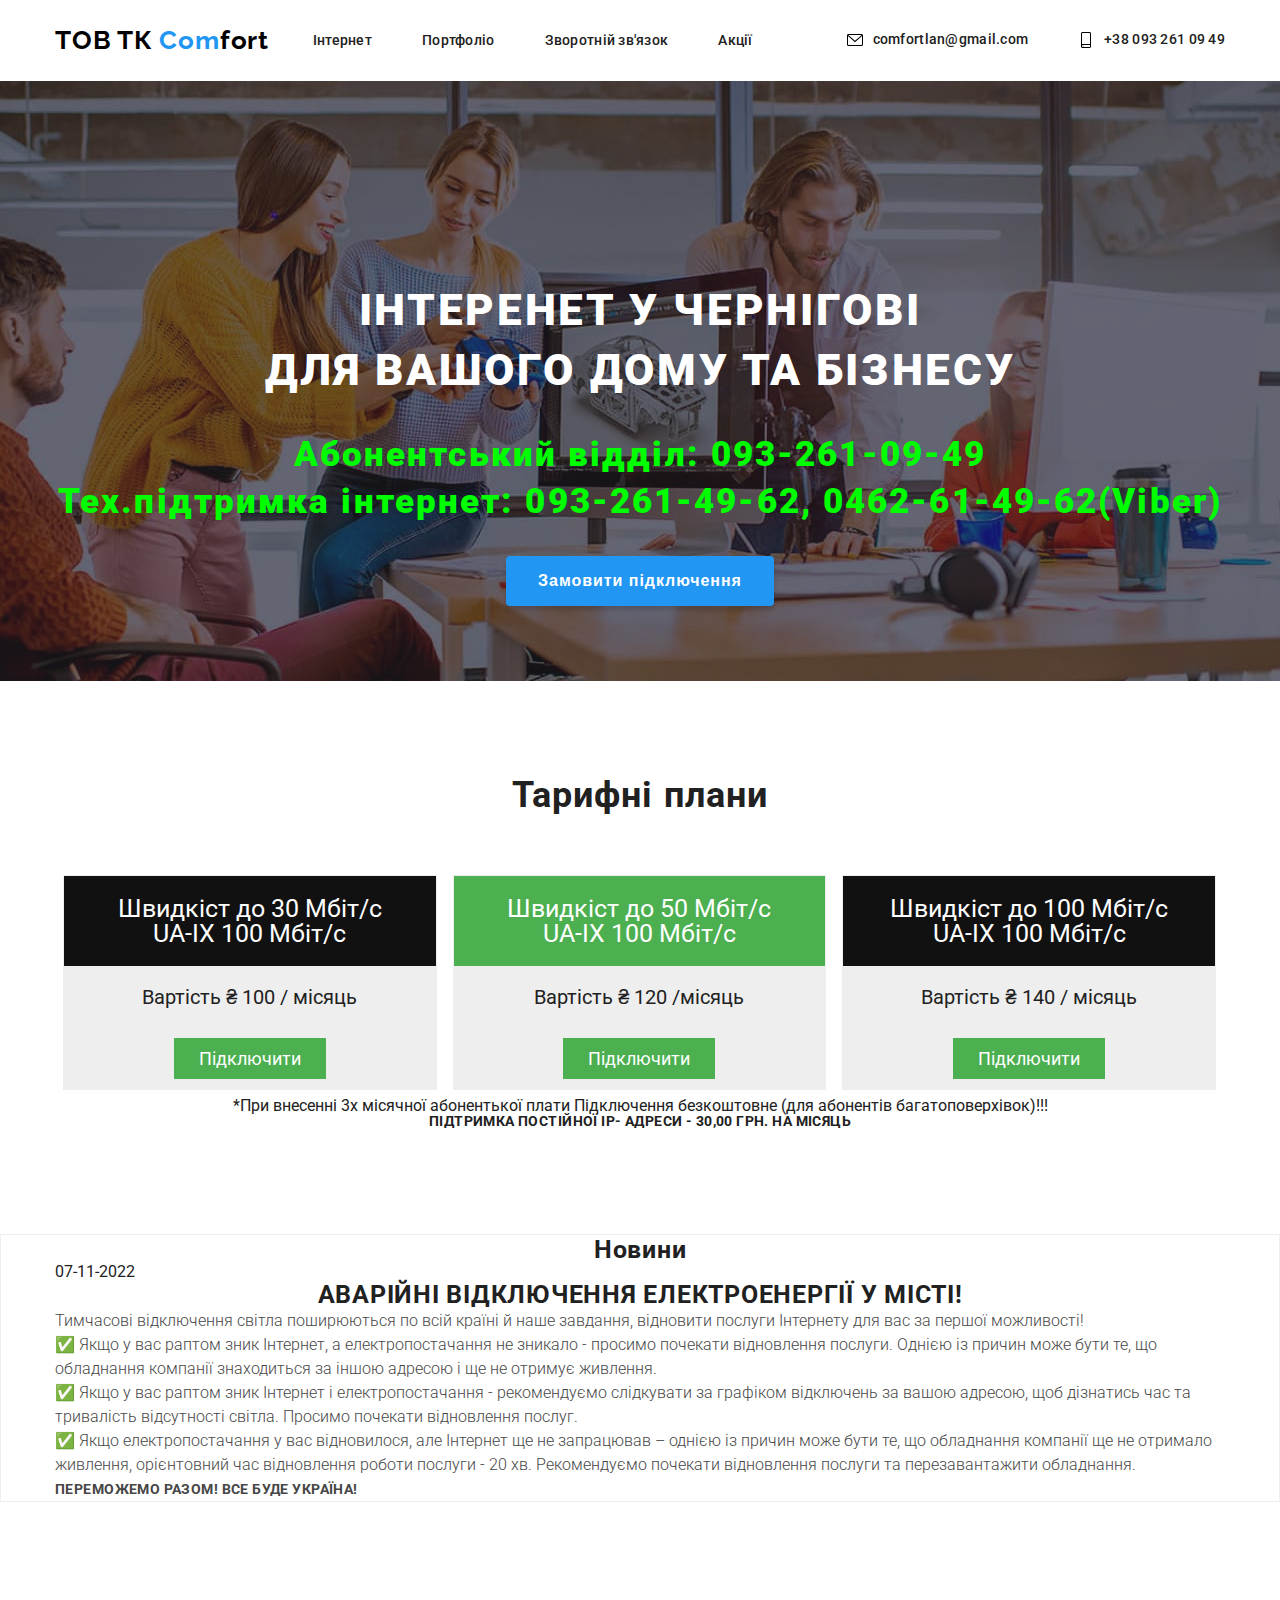
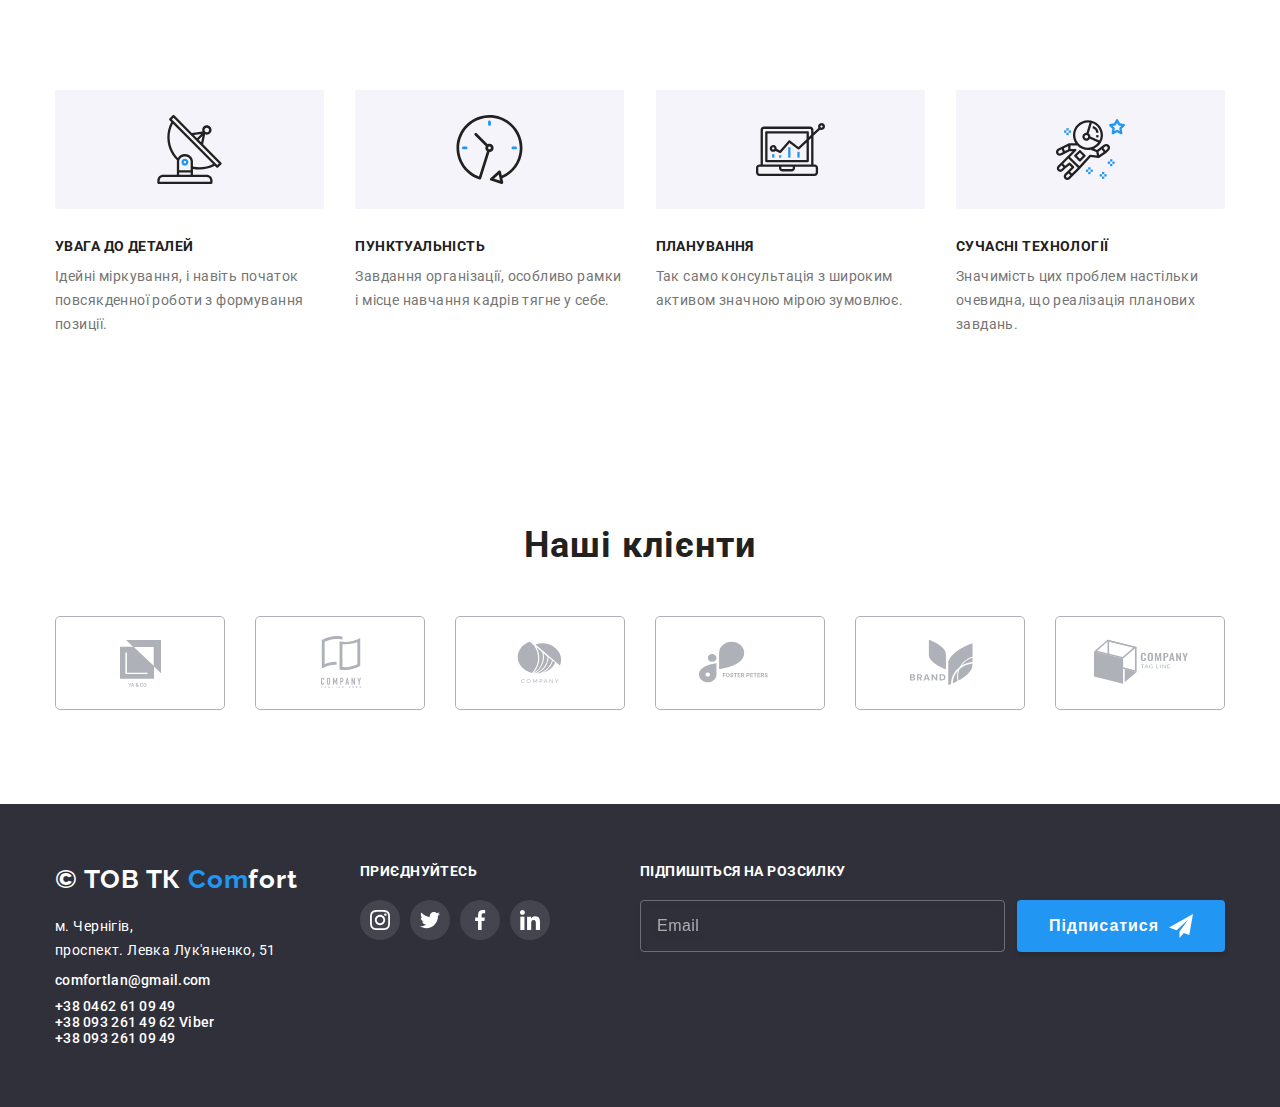
==== index.html @ 3f16a05a "Add files via upload" ====
<!DOCTYPE html>
<html lang="uk">
<head>
    <meta charset="UTF-8">
    <meta http-equiv="X-UA-Compatible" content="IE=edge">
    <meta name="viewport" content="width=device-width, initial-scale=1.0">
    <link rel="stylesheet" href="./css/reset.css">
    <link rel="stylesheet" href="./css/style.css">
    

    <link rel="preconnect" href="https://fonts.googleapis.com">
    <link rel="preconnect" href="https://fonts.gstatic.com" crossorigin>
    <link href="https://fonts.googleapis.com/css2?family=Raleway:wght@700&family=Roboto:wght@100;300;400;500;700&display=swap" rel="stylesheet">
   
    
    <title>Comfort</title>
</head>
<body class="body">

    <svg style="display: none;">
        <!-- for header -->
        <symbol id="email" viewBox="0 0 16 12">
            <g>
                <path d="M14.5 0H1.50001C0.672854 0 0 0.672853 0 1.50001V10.5C0 11.3271 0.672854 12 1.50001 12H14.5C15.3271 12 16 11.3271 16 10.5V1.50001C16 0.672853 15.3271 0 14.5 0ZM14.5 0.999994C14.5679 0.999994 14.6325 1.01409 14.6916 1.0387L8 6.83838L1.30833 1.0387C1.36742 1.01412 1.43204 0.999994 1.49998 0.999994H14.5ZM14.5 11H1.50001C1.22414 11 0.999996 10.7759 0.999996 10.5V2.09521L7.67236 7.87792C7.76661 7.95944 7.8833 7.99999 8 7.99999C8.1167 7.99999 8.23339 7.95948 8.32764 7.87792L15 2.09521V10.5C15 10.7759 14.7759 11 14.5 11Z"/>
            </g>
        </symbol>

        <symbol id="phone" viewBox="0 0 10 16">
            <g>
                <path d="M8.5 0H1.5C0.672848 0 0 0.672848 0 1.5V14.5C0 15.3272 0.672848 16 1.5 16H8.5C9.32715 16 10 15.3272 10 14.5V1.5C10 0.672848 9.32715 0 8.5 0ZM1.5 1H8.5C8.77588 1 9 1.22412 9 1.5V12H1V1.5C1 1.22412 1.22412 1 1.5 1ZM8.5 15H1.5C1.22412 15 1 14.7759 1 14.5V13H9V14.5C9 14.7759 8.77588 15 8.5 15Z"/>
                <path d="M2.35355 13.7389C2.54882 13.9213 2.54882 14.2169 2.35355 14.3992C2.15828 14.5816 1.84172 14.5816 1.64645 14.3992C1.45118 14.2169 1.45118 13.9213 1.64645 13.7389C1.84172 13.5566 2.15828 13.5566 2.35355 13.7389Z"/>
            </g>
        </symbol>

        <!-- social -->
        <symbol id="instagram" width="20" height="20" viewBox="0 0 20 20">
            <g>
                <path d="M19.9804 5.88005C19.9336 4.81738 19.7617 4.0868 19.5156 3.45374C19.2616 2.78176 18.8709 2.18014 18.359 1.68002C17.8589 1.1721 17.2533 0.777435 16.5891 0.527447C15.9524 0.281274 15.2256 0.109427 14.163 0.0625732C13.0924 0.0117516 12.7525 0 10.0371 0C7.32173 0 6.98185 0.0117516 5.91521 0.0586052C4.85253 0.105459 4.12195 0.277459 3.48904 0.523479C2.81692 0.777435 2.2153 1.16814 1.71517 1.68002C1.20726 2.18014 0.812743 2.78573 0.562603 3.44992C0.31643 4.0868 0.144583 4.81341 0.0977294 5.87609C0.0469078 6.9467 0.0351562 7.28658 0.0351562 10.002C0.0351562 12.7173 0.0469078 13.0572 0.0937614 14.1239C0.140615 15.1865 0.312615 15.9171 0.558787 16.5502C0.812743 17.2221 1.20726 17.8238 1.71517 18.3239C2.2153 18.8318 2.82088 19.2265 3.48508 19.4765C4.12195 19.7226 4.84856 19.8945 5.91139 19.9413C6.97788 19.9883 7.31791 19.9999 10.0333 19.9999C12.7487 19.9999 13.0885 19.9883 14.1552 19.9413C15.2179 19.8945 15.9484 19.7226 16.5813 19.4765C17.9254 18.9568 18.9881 17.8941 19.5078 16.5502C19.7538 15.9133 19.9258 15.1865 19.9727 14.1239C20.0195 13.0572 20.0313 12.7173 20.0313 10.002C20.0313 7.28658 20.0273 6.9467 19.9804 5.88005ZM18.1794 14.0457C18.1364 15.0225 17.9723 15.5499 17.8356 15.9015C17.4995 16.7728 16.808 17.4643 15.9367 17.8004C15.5851 17.9372 15.0538 18.1012 14.0809 18.1441C13.026 18.1911 12.7096 18.2027 10.0411 18.2027C7.37255 18.2027 7.05221 18.1911 6.00113 18.1441C5.02438 18.1012 4.49693 17.9372 4.1453 17.8004C3.71171 17.6402 3.31704 17.3862 2.9967 17.0541C2.6646 16.7298 2.41065 16.3391 2.2504 15.9055C2.11365 15.5539 1.94959 15.0225 1.90671 14.0497C1.8597 12.9948 1.8481 12.6783 1.8481 10.0097C1.8481 7.34122 1.8597 7.02087 1.90671 5.96995C1.94959 4.99319 2.11365 4.46575 2.2504 4.11412C2.41065 3.68038 2.6646 3.28586 3.00067 2.96536C3.32483 2.63327 3.71553 2.37931 4.14927 2.21921C4.5009 2.08247 5.03231 1.9184 6.0051 1.87537C7.05999 1.82851 7.37652 1.81676 10.0449 1.81676C12.7174 1.81676 13.0337 1.82851 14.0848 1.87537C15.0616 1.9184 15.589 2.08247 15.9407 2.21921C16.3742 2.37931 16.7689 2.63327 17.0893 2.96536C17.4213 3.28967 17.6753 3.68038 17.8356 4.11412C17.9723 4.46575 18.1364 4.99701 18.1794 5.96995C18.2263 7.02484 18.238 7.34122 18.238 10.0097C18.238 12.6783 18.2263 12.9908 18.1794 14.0457Z"/>
                <path d="M10.0371 4.8642C7.20074 4.8642 4.89941 7.16537 4.89941 10.0019C4.89941 12.8385 7.20074 15.1396 10.0371 15.1396C12.8737 15.1396 15.1749 12.8385 15.1749 10.0019C15.1749 7.16537 12.8737 4.8642 10.0371 4.8642ZM10.0371 13.3346C8.19702 13.3346 6.70442 11.8422 6.70442 10.0019C6.70442 8.16165 8.19702 6.66921 10.0371 6.66921C11.8774 6.66921 13.3698 8.16165 13.3698 10.0019C13.3698 11.8422 11.8774 13.3346 10.0371 13.3346Z"/>
                <path d="M16.5775 4.6611C16.5775 5.32346 16.0404 5.86052 15.3779 5.86052C14.7155 5.86052 14.1785 5.32346 14.1785 4.6611C14.1785 3.99858 14.7155 3.46167 15.3779 3.46167C16.0404 3.46167 16.5775 3.99858 16.5775 4.6611Z"/>
            </g>
        </symbol>

        <symbol id="twitter" width="20" height="20" viewBox="0 0 20 20">
            <g>
                <path d="M20 3.79875C19.2563 4.125 18.4637 4.34125 17.6375 4.44625C18.4875 3.93875 19.1363 3.14125 19.4412 2.18C18.6488 2.6525 17.7738 2.98625 16.8412 3.1725C16.0887 2.37125 15.0162 1.875 13.8462 1.875C11.5763 1.875 9.74875 3.7175 9.74875 5.97625C9.74875 6.30125 9.77625 6.61375 9.84375 6.91125C6.435 6.745 3.41875 5.11125 1.3925 2.6225C1.03875 3.23625 0.83125 3.93875 0.83125 4.695C0.83125 6.115 1.5625 7.37375 2.6525 8.1025C1.99375 8.09 1.3475 7.89875 0.8 7.5975C0.8 7.61 0.8 7.62625 0.8 7.6425C0.8 9.635 2.22125 11.29 4.085 11.6712C3.75125 11.7625 3.3875 11.8062 3.01 11.8062C2.7475 11.8062 2.4825 11.7913 2.23375 11.7362C2.765 13.36 4.2725 14.5538 6.065 14.5925C4.67 15.6838 2.89875 16.3412 0.98125 16.3412C0.645 16.3412 0.3225 16.3263 0 16.285C1.81625 17.4563 3.96875 18.125 6.29 18.125C13.835 18.125 17.96 11.875 17.96 6.4575C17.96 6.27625 17.9538 6.10125 17.945 5.9275C18.7588 5.35 19.4425 4.62875 20 3.79875Z"/>
            </g>
        </symbol>

        <symbol id="facebook" width="20" height="20" viewBox="0 0 20 20">
            <g>
                <path d="M13.3308 3.32083H15.1567V0.140833C14.8417 0.0975 13.7583 0 12.4967 0C9.86416 0 8.06082 1.65583 8.06082 4.69917V7.5H5.15582V11.055H8.06082V20H11.6225V11.0558H14.41L14.8525 7.50083H11.6217V5.05167C11.6225 4.02417 11.8992 3.32083 13.3308 3.32083Z"/>
            </g>
        </symbol>

        <symbol id="linkedin" width="20" height="20" viewBox="0 0 20 20">
            <g>
                <path d="M19.995 20V19.9992H20V12.6642C20 9.07587 19.2275 6.31171 15.0325 6.31171C13.0158 6.31171 11.6625 7.41837 11.11 8.46754H11.0517V6.64671H7.07416V19.9992H11.2158V13.3875C11.2158 11.6467 11.5458 9.96337 13.7017 9.96337C15.8258 9.96337 15.8575 11.95 15.8575 13.4992V20H19.995Z"/>
                <path d="M0.330017 6.64746H4.47668V20H0.330017V6.64746Z"/>
                <path d="M2.40167 0C1.07583 0 0 1.07583 0 2.40167C0 3.7275 1.07583 4.82583 2.40167 4.82583C3.7275 4.82583 4.80333 3.7275 4.80333 2.40167C4.8025 1.07583 3.72667 0 2.40167 0V0Z"/>
            </g>
        </symbol>

        <!-- partners -->

        <symbol id="partner-1" width="106" height="60" viewBox="0 0 106 60">
            <g>
                <path fill-rule="evenodd" clip-rule="evenodd" d="M38 7L45.0078 13.6341L32 13.6265V45.8137H66V33.507L73 40.1338V7H38ZM65.6924 32.7283L45.8226 13.918H65.6924V32.7283ZM59.5231 41.1055H37.3801V19.4579H38.9453V39.6397H59.5231V41.1055ZM42.6089 50.0991L41.791 51.7837L40.9731 50.0991H40.2871L41.481 52.3452V53.6538H42.1011V52.3452L43.2925 50.0991H42.6089ZM43.6367 53.6538L43.9248 52.8262H45.3018L45.5923 53.6538H46.2368L44.8916 50.0991H44.3374L42.9946 53.6538H43.6367ZM44.6133 50.8535L45.1284 52.3281H44.0981L44.6133 50.8535ZM47.8701 52.2427C47.7806 52.3794 47.7358 52.5299 47.7358 52.6943C47.7358 52.9938 47.8408 53.2371 48.0508 53.4243C48.2624 53.6099 48.5439 53.7026 48.8955 53.7026C49.2471 53.7026 49.5498 53.6074 49.8037 53.417L50.0039 53.6538H50.6924L50.1699 53.0361C50.375 52.7562 50.4775 52.3973 50.4775 51.9595H49.9624C49.9624 52.1987 49.9128 52.416 49.8135 52.6113L49.1274 51.8008L49.3691 51.625C49.54 51.5013 49.6629 51.3776 49.7378 51.2539C49.8127 51.1286 49.8501 50.9919 49.8501 50.8438C49.8501 50.6191 49.7671 50.4312 49.6011 50.2798C49.4367 50.1268 49.2251 50.0503 48.9663 50.0503C48.6798 50.0503 48.452 50.1317 48.2827 50.2944C48.1134 50.4556 48.0288 50.6753 48.0288 50.9536C48.0288 51.0675 48.0557 51.1855 48.1094 51.3076C48.1647 51.4297 48.2616 51.5778 48.3999 51.752C48.1362 51.9408 47.9596 52.1043 47.8701 52.2427ZM49.4741 53.0288C49.3 53.1623 49.1128 53.229 48.9126 53.229C48.7352 53.229 48.5936 53.1777 48.4878 53.0752C48.382 52.9727 48.3291 52.8392 48.3291 52.6748C48.3291 52.4844 48.4268 52.3151 48.6221 52.167L48.6978 52.1133L49.4741 53.0288ZM48.8369 51.4541C48.6693 51.2474 48.5854 51.0757 48.5854 50.939C48.5854 50.8201 48.6196 50.7217 48.688 50.6436C48.7563 50.5654 48.8483 50.5264 48.9639 50.5264C49.0713 50.5264 49.16 50.5597 49.23 50.6265C49.3 50.6916 49.335 50.7705 49.335 50.8633C49.335 51.0033 49.2845 51.118 49.1836 51.2075L49.1079 51.2686L48.8369 51.4541ZM54.623 53.3853C54.8672 53.172 55.0072 52.8758 55.043 52.4966H54.4277C54.3952 52.7505 54.3179 52.932 54.1958 53.041C54.0737 53.1501 53.8914 53.2046 53.6489 53.2046C53.3836 53.2046 53.1818 53.1037 53.0435 52.9019C52.9067 52.7 52.8384 52.4071 52.8384 52.0229V51.708C52.8416 51.3288 52.9149 51.0415 53.0581 50.8462C53.203 50.6493 53.4097 50.5508 53.6782 50.5508C53.9093 50.5508 54.0843 50.6077 54.2031 50.7217C54.3236 50.834 54.3984 51.0179 54.4277 51.2734H55.043C55.0039 50.8844 54.8647 50.5833 54.6255 50.3701C54.3862 50.1569 54.0705 50.0503 53.6782 50.0503C53.3869 50.0503 53.1297 50.1195 52.9067 50.2578C52.6854 50.3962 52.5153 50.5931 52.3965 50.8486C52.2777 51.1042 52.2183 51.3996 52.2183 51.7349V52.0669C52.2231 52.394 52.2842 52.6813 52.4014 52.9287C52.5186 53.1761 52.6846 53.3674 52.8994 53.5024C53.1159 53.6359 53.3657 53.7026 53.6489 53.7026C54.0542 53.7026 54.3789 53.5968 54.623 53.3853ZM58.2534 52.8872C58.3739 52.6235 58.4341 52.3175 58.4341 51.9692V51.7715C58.4325 51.4248 58.3706 51.1213 58.2485 50.8608C58.1265 50.5988 57.9531 50.3986 57.7285 50.2603C57.5055 50.1203 57.2492 50.0503 56.9595 50.0503C56.6698 50.0503 56.4126 50.1211 56.188 50.2627C55.965 50.4027 55.7917 50.6053 55.668 50.8706C55.5459 51.1359 55.4849 51.4419 55.4849 51.7886V51.9888C55.4865 52.3289 55.5483 52.6292 55.6704 52.8896C55.7941 53.1501 55.9683 53.3511 56.1929 53.4927C56.4191 53.6326 56.6763 53.7026 56.9644 53.7026C57.2557 53.7026 57.5129 53.6326 57.7358 53.4927C57.9604 53.3511 58.133 53.1493 58.2534 52.8872ZM57.5918 50.8779C57.7415 51.0879 57.8164 51.3898 57.8164 51.7837V51.9692C57.8164 52.3696 57.7423 52.674 57.5942 52.8823C57.4478 53.0907 57.2378 53.1948 56.9644 53.1948C56.6942 53.1948 56.4826 53.0882 56.3296 52.875C56.1782 52.6618 56.1025 52.3599 56.1025 51.9692V51.7642C56.1058 51.3817 56.1823 51.0863 56.332 50.8779C56.4834 50.668 56.6925 50.563 56.9595 50.563C57.2329 50.563 57.4437 50.668 57.5918 50.8779Z"/>
            </g>
        </symbol>

        <symbol id="partner-2" width="106" height="60" viewBox="0 0 106 60">
            <g>
                <path fill-rule="evenodd" clip-rule="evenodd" d="M50.1136 5.93452H49.977C49.7671 5.92181 49.5571 5.91672 49.3471 5.91163H49.3471H49.3269H48.8918C48.4946 5.91163 48.0898 5.92181 47.6876 5.94215C47.6573 5.93994 47.6269 5.93994 47.5966 5.94215C43.9522 6.14863 40.3817 7.05951 37.0805 8.62492L36.6479 8.83344V30.9746L37.6598 30.6313C38.5477 30.3261 39.4938 30.0515 40.4728 29.7972C43.1193 29.1178 45.8367 28.7567 48.568 28.7216V31.6306C48.2062 31.6332 47.8546 31.6434 47.503 31.6612H47.4195C45.3175 31.7765 43.2317 32.0967 41.1913 32.6173C38.6072 33.2643 36.1143 34.2357 33.7716 35.5086V7.11189C36.2047 5.69275 38.8253 4.62687 41.5556 3.94596C43.9527 3.32705 46.4169 3.00931 48.8918 3H49.3193C49.8303 3.01271 50.3287 3.0356 50.7967 3.0712C52.0297 3.15778 53.2528 3.35263 54.4521 3.65353V6.51685C53.2874 6.24551 52.1032 6.06695 50.9105 5.98284C50.8863 5.98079 50.8621 5.97872 50.8379 5.97666C50.5911 5.95561 50.344 5.93452 50.1136 5.93452ZM55.1528 8.86138C55.7877 8.9097 56.4455 8.93259 57.1108 8.93259C59.7125 8.92307 62.3031 8.59083 64.8239 7.94339C67.4068 7.29396 69.8986 6.32178 72.2411 5.04956V32.9402C69.8067 34.3585 67.1853 35.4243 64.4546 36.1061C62.0571 36.7227 59.5931 37.0395 57.1184 37.0496C55.2433 37.0647 53.3737 36.8443 51.553 36.3935V8.32229C51.983 8.42146 52.4257 8.51301 52.876 8.58929C53.6147 8.7139 54.3939 8.80544 55.1528 8.86138ZM69.3471 9.07753L68.3352 9.41828C67.4042 9.73106 66.4657 10.0108 65.5221 10.26C62.7749 10.966 59.9514 11.3281 57.1158 11.3382C56.4556 11.3382 55.8485 11.3204 55.2616 11.2822L54.4546 11.2288V31.3178V34.0057L55.1477 34.0667C55.7903 34.1227 56.4531 34.1506 57.1209 34.1506C59.3544 34.1412 61.5781 33.8533 63.7412 33.2937C65.5223 32.8469 67.2552 32.2243 68.9145 31.4348L69.3471 31.2263V9.07753Z"/>
                <path d="M35.7371 45.2124C35.5917 45.0615 35.4163 44.943 35.2224 44.8646C35.0284 44.7862 34.8203 44.7496 34.6114 44.7572C34.3888 44.7542 34.1678 44.7957 33.9613 44.8793C33.7719 44.9547 33.5998 45.068 33.4553 45.2124C33.3125 45.3572 33.2013 45.5304 33.129 45.721C33.0497 45.9207 33.0101 46.1341 33.0126 46.3491V50.1431C33.0036 50.4104 33.0546 50.6764 33.1619 50.9212C33.2514 51.1156 33.3807 51.2889 33.5413 51.4298C33.693 51.5575 33.871 51.6495 34.0625 51.6994C34.2469 51.7512 34.4376 51.7777 34.6291 51.7782C34.8404 51.7803 35.0495 51.7351 35.2413 51.646C35.4309 51.563 35.6028 51.4438 35.7473 51.295C35.8881 51.1476 36.0005 50.9752 36.0786 50.7864C36.1597 50.5951 36.201 50.3892 36.2001 50.1812V49.7566H35.2084V50.0948C35.2114 50.2103 35.1916 50.3252 35.1502 50.433C35.1179 50.5137 35.0688 50.5866 35.006 50.6466C34.9446 50.6962 34.8742 50.7334 34.7986 50.7559C34.7316 50.7782 34.6617 50.7902 34.5912 50.7915C34.5026 50.8018 34.413 50.7885 34.3312 50.7527C34.2495 50.717 34.1786 50.6602 34.1257 50.5881C34.0322 50.4356 33.9864 50.2585 33.9942 50.0795V46.5423C33.988 46.3462 34.0297 46.1515 34.1156 45.9753C34.1671 45.8952 34.2399 45.8313 34.3258 45.7908C34.4117 45.7503 34.5071 45.7349 34.6013 45.7464C34.6868 45.7434 34.7717 45.7612 34.8488 45.7984C34.9259 45.8356 34.9929 45.8911 35.044 45.96C35.155 46.1057 35.213 46.2852 35.2084 46.4686V46.7966H36.19V46.4101C36.1919 46.1831 36.1507 45.9578 36.0685 45.7464C35.9953 45.5476 35.8825 45.3659 35.7371 45.2124Z" />
                <path d="M41.6289 45.1691C41.3127 44.9021 40.9136 44.7546 40.5007 44.7521C40.2987 44.7529 40.0984 44.7891 39.9087 44.8589C39.7161 44.9279 39.5384 45.0332 39.3851 45.1691C39.2208 45.3168 39.0897 45.498 39.0005 45.7006C38.9006 45.9323 38.8515 46.183 38.8563 46.4355V50.0744C38.8495 50.3304 38.8987 50.5847 39.0005 50.8195C39.0903 51.0151 39.2215 51.1887 39.3851 51.328C39.5367 51.4688 39.7147 51.5777 39.9087 51.6485C40.0984 51.7183 40.2987 51.7544 40.5007 51.7553C40.7027 51.7549 40.9031 51.7187 41.0926 51.6485C41.29 51.5767 41.4719 51.468 41.6289 51.328C41.7871 51.1861 41.9145 51.013 42.0033 50.8195C42.1051 50.5847 42.1544 50.3304 42.1475 50.0744V46.4355C42.1524 46.183 42.1032 45.9323 42.0033 45.7006C41.9151 45.5001 41.7878 45.3194 41.6289 45.1691ZM41.166 50.0744C41.1743 50.1714 41.1609 50.269 41.1268 50.3601C41.0926 50.4512 41.0386 50.5334 40.9687 50.6008C40.8377 50.7106 40.6725 50.7708 40.5019 50.7708C40.3313 50.7708 40.1662 50.7106 40.0352 50.6008C39.9652 50.5334 39.9112 50.4512 39.8771 50.3601C39.8429 50.269 39.8295 50.1714 39.8379 50.0744V46.4355C39.8295 46.3385 39.8429 46.2409 39.8771 46.1498C39.9112 46.0587 39.9652 45.9764 40.0352 45.9091C40.1662 45.7993 40.3313 45.7391 40.5019 45.7391C40.6725 45.7391 40.8377 45.7993 40.9687 45.9091C41.0386 45.9764 41.0926 46.0587 41.1268 46.1498C41.1609 46.2409 41.1743 46.3385 41.166 46.4355V50.0744Z"/>
                <path d="M49.3673 51.6994V44.8107H48.4136L47.1614 48.4572H47.1437L45.8813 44.8107H44.9377V51.6994H45.9218V47.5087H45.9395L46.9033 50.4712H47.3941L48.3655 47.5087H48.3832V51.6994H49.3673Z"/>
                <path d="M54.9581 45.2937C54.8065 45.1237 54.6153 44.9943 54.4015 44.9173C54.1712 44.8424 53.9302 44.8063 53.6881 44.8105H52.226V51.6993H53.2075V49.0089H53.7134C54.0197 49.0228 54.3244 48.958 54.5988 48.8207C54.822 48.6968 55.0081 48.515 55.1377 48.2943C55.2512 48.1111 55.3277 47.9071 55.3628 47.6942C55.4014 47.435 55.4192 47.173 55.4159 46.911C55.4255 46.5802 55.3932 46.2495 55.3198 45.9269C55.2543 45.6885 55.1299 45.4706 54.9581 45.2937ZM54.4521 47.3941C54.4479 47.5188 54.4168 47.6412 54.361 47.7527C54.3049 47.8586 54.2162 47.9434 54.1081 47.9942C53.9627 48.0593 53.8041 48.0889 53.6451 48.0807H53.1974V45.7387H53.7033C53.8557 45.7312 54.0075 45.7609 54.146 45.8251C54.2475 45.8834 54.3281 45.9724 54.3762 46.0794C54.4299 46.2004 54.4591 46.331 54.4622 46.4634C54.4622 46.6084 54.4622 46.7609 54.4622 46.9211C54.4622 47.0813 54.4723 47.2466 54.4622 47.3941H54.4521Z"/>
                <path d="M59.6077 44.8107H58.8032L57.2854 51.6994H58.2669L58.5553 50.2194H59.8935L60.1819 51.6994H61.1635L59.6077 44.8107ZM58.702 49.2811L59.1852 46.784H59.2029L59.6836 49.2811H58.702Z"/>
                <path d="M65.9497 48.9607H65.932L64.4496 44.8107H63.506V51.6994H64.4875V47.557H64.5078L66.0079 51.6994H66.9312V44.8107H65.9497V48.9607Z"/>
                <path d="M71.9476 44.8107L71.1583 47.5494H71.1381L70.3488 44.8107H69.3091L70.6574 48.7878V51.6994H71.639V48.7878L72.9873 44.8107H71.9476Z"/>
                <path d="M33 53.6445H33.4731V54.9719H33.7943V53.6445H34.2649V53.3724H33V53.6445Z"/>
                <path d="M36.9767 53.3724L36.3569 54.9719H36.6984L36.83 54.6083H37.4675L37.6041 54.9719H37.9532L37.3182 53.3724H36.9767ZM36.9261 54.3387L37.1437 53.7462L37.3612 54.3387H36.9261Z"/>
                <path d="M40.9079 54.3821H41.2773V54.5881C41.1694 54.6746 41.0358 54.722 40.8978 54.7229C40.8333 54.7265 40.7689 54.7145 40.7099 54.688C40.6509 54.6614 40.5991 54.6211 40.5588 54.5703C40.474 54.4485 40.4322 54.3017 40.4399 54.1533C40.4399 53.7973 40.5942 53.6193 40.9003 53.6193C40.9809 53.6112 41.0617 53.6325 41.128 53.6791C41.1944 53.7257 41.2419 53.7947 41.2621 53.8735L41.5783 53.8125C41.51 53.4997 41.2849 53.3421 40.9003 53.3421C40.6947 53.3366 40.4947 53.4103 40.3413 53.5481C40.2607 53.6276 40.1983 53.7239 40.1586 53.8302C40.1188 53.9365 40.1026 54.0502 40.1111 54.1634C40.1017 54.3823 40.1749 54.5966 40.316 54.7636C40.3943 54.8444 40.4892 54.9071 40.594 54.9475C40.6988 54.9879 40.8111 55.0049 40.9231 54.9975C41.1734 55.0045 41.4165 54.9133 41.6011 54.7432V54.1126H40.9079V54.3821Z"/>
                <path d="M44.9226 53.3724H44.5988V54.9719H45.7194V54.6998H44.9226V53.3724Z"/>
                <path d="M48.3175 53.3724H47.9937V54.9719H48.3175V53.3724Z"/>
                <path d="M51.6365 54.4405L50.9813 53.3724H50.6676V54.9719H50.9686V53.9268L51.6112 54.9719H51.9325V53.3724H51.6365V54.4405Z"/>
                <path d="M54.6368 54.2675H55.4337V53.9954H54.6368V53.6445H55.4944V53.3724H54.313V54.9719H55.5273V54.6998H54.6368V54.2675Z"/>
                <path d="M61.9122 54.0031H61.2823V53.3724H60.9611V54.9719H61.2823V54.2726H61.9122V54.9719H62.2335V53.3724H61.9122V54.0031Z"/>
                <path d="M64.9302 54.2675H65.7296V53.9954H64.9302V53.6445H65.7903V53.3724H64.6089V54.9719H65.8206V54.6998H64.9302V54.2675Z"/>
                <path d="M69.0233 54.2676C69.3015 54.2244 69.4432 54.0769 69.4432 53.8226C69.4513 53.7546 69.441 53.6856 69.4134 53.623C69.3858 53.5603 69.3419 53.5063 69.2863 53.4666C69.1415 53.3938 68.9799 53.3614 68.8183 53.3725H68.1404V54.972H68.4617V54.3032H68.5249C68.5934 54.299 68.6619 54.3112 68.7247 54.3388C68.7717 54.3678 68.8108 54.4079 68.8386 54.4558L69.1877 54.9644H69.5722L69.3774 54.6516C69.2913 54.4972 69.1699 54.3656 69.0233 54.2676ZM68.6994 54.0464H68.4617V53.6446H68.7146C68.8248 53.6357 68.9357 53.6486 69.041 53.6827C69.0644 53.7034 69.0828 53.7291 69.095 53.7579C69.1072 53.7867 69.1127 53.8179 69.1113 53.8492C69.1098 53.8804 69.1014 53.911 69.0866 53.9385C69.0718 53.966 69.051 53.9899 69.0258 54.0082C68.9202 54.0406 68.8096 54.0535 68.6994 54.0464Z"/>
                <path d="M72.1096 54.2675H72.9064V53.9954H72.1096V53.6445H72.9697V53.3724H71.7858V54.9719H73V54.6998H72.1096V54.2675Z"/>
            </g>
        </symbol>

        <symbol id="partner-3" width="106" height="60" viewBox="0 0 106 60">
            <g>
                <path d="M36.4062 49.1014C36.4221 49.1018 36.4378 49.1049 36.4523 49.1106C36.4668 49.1163 36.4799 49.1245 36.4907 49.1346L36.7089 49.3431C36.5395 49.5118 36.3303 49.6468 36.0954 49.7388C35.8203 49.8391 35.5239 49.8875 35.2257 49.8809C34.9454 49.8859 34.667 49.8408 34.4077 49.7482C34.1738 49.6632 33.9637 49.5356 33.7915 49.3739C33.6158 49.2062 33.4805 49.0096 33.3935 48.7958C33.2982 48.5574 33.2511 48.3065 33.2544 48.0542C33.2505 47.8003 33.3014 47.548 33.4044 47.3103C33.4996 47.0951 33.6433 46.8986 33.827 46.7322C34.0132 46.5691 34.2359 46.4408 34.4813 46.3555C34.7499 46.265 35.0358 46.22 35.3238 46.2228C35.5913 46.2172 35.8574 46.2582 36.1063 46.3436C36.3222 46.425 36.5205 46.538 36.6925 46.6777L36.5098 46.9004C36.4972 46.9161 36.4815 46.9297 36.4635 46.9407C36.4419 46.9535 36.4159 46.9594 36.3899 46.9573C36.3616 46.9556 36.3343 46.9474 36.3108 46.9336L36.2126 46.8743L36.0763 46.7985C36.0175 46.7704 35.9564 46.7458 35.8936 46.7251C35.8128 46.6999 35.7298 46.6801 35.6455 46.6659C35.5385 46.6487 35.4299 46.6408 35.3211 46.6422C35.1137 46.6399 34.9079 46.6737 34.7158 46.7417C34.5367 46.8046 34.3749 46.8999 34.2414 47.0212C34.1054 47.1503 34.0007 47.3018 33.9333 47.4667C33.8565 47.6553 33.8187 47.8542 33.8215 48.0542C33.8182 48.2574 33.8561 48.4595 33.9333 48.6513C33.9998 48.8147 34.1027 48.9653 34.2359 49.0943C34.3608 49.2146 34.5156 49.3086 34.6885 49.3692C34.8665 49.4333 35.0575 49.4655 35.2502 49.4639C35.3615 49.4654 35.4727 49.4591 35.5828 49.445C35.7626 49.4259 35.9351 49.3716 36.0872 49.2862C36.1635 49.2425 36.2356 49.1934 36.3026 49.1393C36.3306 49.1161 36.3675 49.1026 36.4062 49.1014Z"/>
                <path d="M42.7043 48.0538C42.7077 48.3052 42.6578 48.5549 42.5571 48.7906C42.4682 49.0043 42.3283 49.1993 42.1464 49.3626C41.9645 49.526 41.7449 49.654 41.502 49.7382C40.9682 49.9151 40.3781 49.9151 39.8443 49.7382C39.6029 49.6527 39.3847 49.5244 39.2036 49.3615C39.0218 49.1952 38.8808 48.9986 38.7891 48.7835C38.5927 48.3063 38.5927 47.7847 38.7891 47.3076C38.8822 47.0923 39.023 46.8951 39.2036 46.7271C39.3862 46.5694 39.6043 46.446 39.8443 46.3647C40.3774 46.1846 40.9688 46.1846 41.502 46.3647C41.7442 46.4502 41.9633 46.5784 42.1454 46.7414C42.3249 46.906 42.4648 47.1001 42.5571 47.3123C42.6581 47.5495 42.708 47.8009 42.7043 48.0538ZM42.1318 48.0538C42.1361 47.8527 42.101 47.6525 42.0282 47.4615C41.9671 47.298 41.8677 47.1472 41.7364 47.0185C41.6086 46.8968 41.4512 46.8013 41.2757 46.739C40.8878 46.6095 40.4584 46.6095 40.0706 46.739C39.895 46.8013 39.7376 46.8968 39.6098 47.0185C39.4767 47.1464 39.3763 47.2974 39.3154 47.4615C39.1766 47.8472 39.1766 48.2604 39.3154 48.6461C39.3769 48.81 39.4772 48.9609 39.6098 49.0891C39.7378 49.2101 39.8952 49.3048 40.0706 49.3663C40.4591 49.4925 40.8871 49.4925 41.2757 49.3663C41.451 49.3048 41.6084 49.2101 41.7364 49.0891C41.8672 48.9601 41.9664 48.8094 42.0282 48.6461C42.1013 48.4552 42.1364 48.2549 42.1318 48.0538Z"/>
                <path d="M47.0013 48.6747L47.0585 48.8074C47.0803 48.76 47.0994 48.7173 47.1212 48.6747C47.142 48.6302 47.1657 48.5867 47.1921 48.5444L48.5853 46.3438C48.6126 46.3059 48.6371 46.2823 48.6644 46.2751C48.7015 46.2653 48.7402 46.2613 48.7789 46.2633H49.1906V49.8425H48.7026V47.2108C48.7026 47.1776 48.7026 47.1397 48.7026 47.0995C48.6999 47.0585 48.6999 47.0173 48.7026 46.9763L47.3012 49.2077C47.2834 49.2411 47.2549 49.2694 47.2191 49.2891C47.1833 49.3089 47.1418 49.3192 47.0994 49.319H47.0203C46.9779 49.3195 46.9362 49.3093 46.9003 49.2895C46.8645 49.2697 46.8361 49.2413 46.8186 49.2077L45.3763 46.9621C45.3763 47.0047 45.3763 47.0474 45.3763 47.09C45.3763 47.1326 45.3763 47.1705 45.3763 47.2037V49.8354H44.9046V46.2633H45.3163C45.355 46.2613 45.3937 46.2653 45.4308 46.2751C45.4646 46.2897 45.4916 46.314 45.5072 46.3438L46.9304 48.5468C46.9583 48.5875 46.9821 48.6303 47.0013 48.6747Z"/>
                <path d="M52.2443 48.4969V49.8376H51.699V46.2632H52.915C53.1445 46.2594 53.3734 46.2857 53.5939 46.3413C53.7704 46.3848 53.934 46.4607 54.0737 46.564C54.1948 46.6608 54.2882 46.7808 54.3464 46.9146C54.4107 47.0604 54.4422 47.2156 54.4391 47.3717C54.4415 47.5285 54.4072 47.684 54.3382 47.8289C54.2726 47.966 54.1719 48.0884 54.0437 48.1866C53.9038 48.2941 53.7394 48.3749 53.5612 48.4234C53.3489 48.4824 53.1269 48.5104 52.9041 48.5063L52.2443 48.4969ZM52.2443 48.1131H52.9041C53.0474 48.1148 53.1901 48.0964 53.3267 48.0587C53.4394 48.0257 53.5432 47.9733 53.632 47.9047C53.714 47.8391 53.7774 47.7581 53.8174 47.6678C53.8621 47.5723 53.8843 47.4701 53.8829 47.367C53.8892 47.2676 53.8706 47.1683 53.8282 47.0758C53.7858 46.9834 53.7207 46.9 53.6375 46.8317C53.4292 46.6904 53.1676 46.6219 52.9041 46.6398H52.2443V48.1131Z"/>
                <path d="M59.573 49.8424H59.1422C59.099 49.8438 59.0566 49.8321 59.0223 49.8092C58.9913 49.7869 58.967 49.7585 58.9514 49.7263L58.5806 48.8616H56.7184L56.334 49.7263C56.3198 49.7579 56.2963 49.7857 56.2658 49.8069C56.2312 49.8311 56.1876 49.8437 56.1431 49.8424H55.7123L57.3482 46.2628H57.9153L59.573 49.8424ZM56.8738 48.5134H58.4115L57.7626 47.0564C57.713 46.9468 57.6721 46.8344 57.64 46.72L57.5772 46.9072C57.5582 46.964 57.5363 47.0162 57.5173 47.0588L56.8738 48.5134Z"/>
                <path d="M61.9287 46.2795C61.9613 46.295 61.9893 46.3169 62.0105 46.3434L64.3962 49.0417C64.3962 48.9991 64.3962 48.9564 64.3962 48.9161C64.3962 48.8759 64.3962 48.8356 64.3962 48.7977V46.2629H64.8842V49.8424H64.6116C64.5728 49.8434 64.5344 49.8361 64.4998 49.8211C64.4661 49.804 64.4365 49.7815 64.4125 49.7548L62.0296 47.0589C62.0322 47.0999 62.0322 47.141 62.0296 47.1821C62.0296 47.2223 62.0296 47.2579 62.0296 47.291V49.8424H61.5416V46.2629H61.8306C61.8643 46.2621 61.8978 46.2677 61.9287 46.2795Z"/>
                <path d="M68.903 48.4188V49.8402H68.3577V48.4188L66.85 46.2631H67.338C67.3801 46.2609 67.4216 46.2718 67.4553 46.2938C67.4849 46.3168 67.5098 46.3441 67.5289 46.3744L68.4722 47.765C68.5104 47.8242 68.5431 47.8787 68.5704 47.9308C68.5977 47.9829 68.6195 48.0327 68.6386 48.0824L68.7094 47.9284C68.7359 47.8721 68.7669 47.8175 68.8021 47.765L69.7319 46.3649C69.7514 46.337 69.7753 46.3115 69.8028 46.2891C69.8351 46.2646 69.8771 46.2518 69.92 46.2536H70.4135L68.903 48.4188Z"/>
                <path d="M46.7313 40.2561C46.9685 40.2822 47.2085 40.3035 47.4511 40.3225C51.13 38.8926 54.2421 36.5523 56.3986 33.5942C58.5551 30.636 59.6602 27.1912 59.5758 23.6904L55.5215 20.1678C56.3458 23.8951 55.9602 27.7482 54.4078 31.2959C52.8554 34.8437 50.1975 37.9461 46.7313 40.2561Z"/>
                <path d="M45.2836 40.0923L45.3927 40.1112C49.0966 37.8094 51.9205 34.5951 53.4992 30.8839C55.0779 27.1727 55.3388 23.1353 54.2483 19.2939L48.4736 14.2767C50.8093 18.4008 51.7495 23.0162 51.1847 27.5862C50.62 32.1562 48.5737 36.493 45.2836 40.0923Z"/>
                <path d="M64.8679 27.8265C63.8868 31.6731 61.504 35.1423 58.0735 37.7189C57.0716 38.4755 55.9909 39.1496 54.8453 39.7324C57.6388 39.019 60.2064 37.7578 62.3502 36.046C64.4939 34.3341 66.1566 32.2174 67.2099 29.859L64.8679 27.8265Z"/>
                <path d="M63.949 27.2601L60.6146 24.3629C60.5508 27.666 59.47 30.894 57.4845 33.7114C55.499 36.5287 52.6813 38.8327 49.3242 40.3837H49.3406C50.0887 40.3835 50.8362 40.3447 51.579 40.2676C54.7164 39.155 57.488 37.3849 59.6464 35.1152C61.8049 32.8455 63.283 30.1469 63.949 27.2601Z"/>
                <path d="M45.7662 12.1609L41.7883 8.69995C38.2322 9.89391 35.1737 11.9928 33.0133 14.722C30.8529 17.4512 29.6911 20.6835 29.68 23.9959V23.9959C29.6933 27.656 31.1112 31.2077 33.7092 34.0888C36.3072 36.9699 39.937 39.016 44.024 39.903C47.6724 36.041 49.8085 31.2687 50.1218 26.2798C50.4351 21.2908 48.9094 16.3449 45.7662 12.1609Z"/>
                <path d="M73.14 26.7273C73.1256 22.3848 71.1338 18.2238 67.5996 15.1532C64.0655 12.0826 59.2763 10.352 54.2783 10.3395C51.9687 10.3374 49.6788 10.7077 47.5248 11.4315L71.8804 32.5926C72.7143 30.7221 73.1414 28.7333 73.14 26.7273Z"/> 
            </g>
        </symbol>

        <symbol id="partner-4" width="106" height="60" viewBox="0 0 106 60">
            <g>
                <path d="M24.1462 21.1028H24.1433C21.7453 21.1028 19.8013 22.8304 19.8013 24.9615V24.964C19.8013 27.0951 21.7453 28.8227 24.1433 28.8227H24.1462C26.5442 28.8227 28.4882 27.0951 28.4882 24.964V24.9615C28.4882 22.8304 26.5442 21.1028 24.1462 21.1028Z"/>
                <path d="M56.195 19.8693C56.1882 16.9093 54.8623 14.0722 52.5074 11.979C50.1525 9.88568 46.9604 8.70667 43.6297 8.69995V8.69995C40.298 8.70533 37.1045 9.88374 34.7484 11.9772C32.3922 14.0706 31.0655 16.9084 31.0587 19.8693V36.1921C31.0587 36.1921 56.1922 33.7044 56.195 19.8718V19.8693Z"/>
                <path d="M11 41.5495C11.006 43.6091 11.9291 45.5828 13.5676 47.0394C15.2061 48.496 17.4267 49.317 19.7442 49.3231C22.0612 49.317 24.2814 48.4963 25.9197 47.0403C27.5581 45.5843 28.4816 43.6112 28.4884 41.552V30.1943C28.4884 30.1943 11 31.9266 11 41.5495ZM19.7442 43.5844C19.2913 43.5844 18.8486 43.4651 18.472 43.2415C18.0955 43.0179 17.802 42.7001 17.6287 42.3282C17.4554 41.9564 17.41 41.5472 17.4984 41.1525C17.5867 40.7577 17.8048 40.3951 18.125 40.1105C18.4453 39.8259 18.8533 39.6321 19.2975 39.5536C19.7416 39.4751 20.202 39.5154 20.6205 39.6694C21.0389 39.8234 21.3965 40.0843 21.6481 40.4189C21.8997 40.7535 22.034 41.147 22.034 41.5495C22.0351 41.8173 21.9767 42.0828 21.8622 42.3306C21.7476 42.5783 21.5791 42.8036 21.3664 42.9933C21.1536 43.1831 20.9008 43.3337 20.6224 43.4364C20.3441 43.5392 20.0456 43.5921 19.7442 43.5921V43.5844Z"/>
                <path d="M37.4177 42.4637H35.7302V44.2069H34.8513V39.9413H37.6286V40.6532H35.7302V41.7548H37.4177V42.4637ZM41.6423 42.1708C41.6423 42.5907 41.5681 42.9589 41.4196 43.2753C41.2712 43.5917 41.0583 43.8358 40.7809 44.0077C40.5056 44.1796 40.1891 44.2655 39.8317 44.2655C39.4782 44.2655 39.1628 44.1805 38.8854 44.0106C38.6081 43.8407 38.3932 43.5985 38.2409 43.2841C38.0886 42.9677 38.0114 42.6044 38.0095 42.1942V41.9833C38.0095 41.5634 38.0847 41.1942 38.235 40.8759C38.3874 40.5555 38.6013 40.3104 38.8766 40.1405C39.154 39.9686 39.4704 39.8827 39.8259 39.8827C40.1813 39.8827 40.4968 39.9686 40.7722 40.1405C41.0495 40.3104 41.2634 40.5555 41.4138 40.8759C41.5661 41.1942 41.6423 41.5624 41.6423 41.9803V42.1708ZM40.7516 41.9774C40.7516 41.5302 40.6716 41.1903 40.5114 40.9579C40.3513 40.7255 40.1227 40.6093 39.8259 40.6093C39.5309 40.6093 39.3034 40.7245 39.1432 40.955C38.9831 41.1835 38.902 41.5194 38.9001 41.9628V42.1708C38.9001 42.6063 38.9802 42.9442 39.1403 43.1844C39.3005 43.4247 39.5309 43.5448 39.8317 43.5448C40.1266 43.5448 40.3532 43.4296 40.5114 43.1991C40.6696 42.9667 40.7497 42.6288 40.7516 42.1854V41.9774ZM44.4929 43.0878C44.4929 42.9218 44.4343 42.7948 44.3171 42.7069C44.1999 42.6171 43.989 42.5233 43.6843 42.4257C43.3796 42.326 43.1384 42.2284 42.9606 42.1327C42.4763 41.871 42.2341 41.5184 42.2341 41.0751C42.2341 40.8446 42.2985 40.6395 42.4274 40.4598C42.5583 40.2782 42.7448 40.1366 42.987 40.035C43.2311 39.9335 43.5046 39.8827 43.8073 39.8827C44.112 39.8827 44.3835 39.9384 44.6218 40.0497C44.86 40.1591 45.0446 40.3143 45.1755 40.5155C45.3083 40.7167 45.3747 40.9452 45.3747 41.201H44.4958C44.4958 41.0057 44.4343 40.8544 44.3112 40.7469C44.1882 40.6376 44.0153 40.5829 43.7927 40.5829C43.5778 40.5829 43.4108 40.6288 43.2917 40.7206C43.1725 40.8104 43.113 40.9296 43.113 41.078C43.113 41.2167 43.1823 41.3329 43.321 41.4266C43.4616 41.5204 43.6677 41.6083 43.9391 41.6903C44.4391 41.8407 44.8034 42.0272 45.0319 42.2499C45.2604 42.4725 45.3747 42.7499 45.3747 43.0819C45.3747 43.451 45.235 43.7411 44.9557 43.952C44.6765 44.161 44.3005 44.2655 43.8278 44.2655C43.4997 44.2655 43.2009 44.2059 42.9313 44.0868C42.6618 43.9657 42.4557 43.8007 42.3132 43.5917C42.1725 43.3827 42.1022 43.1405 42.1022 42.8651H42.9841C42.9841 43.3358 43.2653 43.5712 43.8278 43.5712C44.0368 43.5712 44.1999 43.5292 44.3171 43.4452C44.4343 43.3593 44.4929 43.2401 44.4929 43.0878ZM49.1833 40.6532H47.8766V44.2069H46.9977V40.6532H45.7087V39.9413H49.1833V40.6532ZM52.2536 42.3583H50.5661V43.5009H52.5466V44.2069H49.6872V39.9413H52.5407V40.6532H50.5661V41.6698H52.2536V42.3583ZM54.6413 42.6454H53.9411V44.2069H53.0622V39.9413H54.6472C55.1511 39.9413 55.5397 40.0536 55.8132 40.2782C56.0866 40.5028 56.2233 40.8202 56.2233 41.2303C56.2233 41.5214 56.1599 41.7645 56.0329 41.9598C55.9079 42.1532 55.7175 42.3075 55.4616 42.4227L56.3845 44.1659V44.2069H55.4411L54.6413 42.6454ZM53.9411 41.9335H54.6501C54.8708 41.9335 55.0417 41.8778 55.1628 41.7665C55.2839 41.6532 55.3444 41.4979 55.3444 41.3007C55.3444 41.0995 55.2868 40.9413 55.1716 40.826C55.0583 40.7108 54.8835 40.6532 54.6472 40.6532H53.9411V41.9335ZM59.2673 42.704V44.2069H58.3884V39.9413H60.0524C60.3727 39.9413 60.654 39.9999 60.8962 40.1171C61.1403 40.2343 61.3278 40.4012 61.4587 40.618C61.5895 40.8329 61.655 41.078 61.655 41.3534C61.655 41.7714 61.5114 42.1014 61.2243 42.3436C60.9391 42.5839 60.5436 42.704 60.0378 42.704H59.2673ZM59.2673 41.9921H60.0524C60.2849 41.9921 60.4616 41.9374 60.5827 41.828C60.7057 41.7186 60.7673 41.5624 60.7673 41.3593C60.7673 41.1503 60.7057 40.9813 60.5827 40.8524C60.4597 40.7235 60.2897 40.6571 60.0729 40.6532H59.2673V41.9921ZM64.8278 42.3583H63.1403V43.5009H65.1208V44.2069H62.2614V39.9413H65.1149V40.6532H63.1403V41.6698H64.8278V42.3583ZM68.9059 40.6532H67.5993V44.2069H66.7204V40.6532H65.4313V39.9413H68.9059V40.6532ZM71.9763 42.3583H70.2888V43.5009H72.2692V44.2069H69.4099V39.9413H72.2634V40.6532H70.2888V41.6698H71.9763V42.3583ZM74.364 42.6454H73.6638V44.2069H72.7849V39.9413H74.3698C74.8737 39.9413 75.2624 40.0536 75.5358 40.2782C75.8093 40.5028 75.946 40.8202 75.946 41.2303C75.946 41.5214 75.8825 41.7645 75.7556 41.9598C75.6306 42.1532 75.4401 42.3075 75.1843 42.4227L76.1071 44.1659V44.2069H75.1638L74.364 42.6454ZM73.6638 41.9335H74.3727C74.5934 41.9335 74.7643 41.8778 74.8854 41.7665C75.0065 41.6532 75.0671 41.4979 75.0671 41.3007C75.0671 41.0995 75.0095 40.9413 74.8942 40.826C74.7809 40.7108 74.6061 40.6532 74.3698 40.6532H73.6638V41.9335ZM78.8288 43.0878C78.8288 42.9218 78.7702 42.7948 78.653 42.7069C78.5358 42.6171 78.3249 42.5233 78.0202 42.4257C77.7155 42.326 77.4743 42.2284 77.2966 42.1327C76.8122 41.871 76.57 41.5184 76.57 41.0751C76.57 40.8446 76.6345 40.6395 76.7634 40.4598C76.8942 40.2782 77.0807 40.1366 77.3229 40.035C77.5671 39.9335 77.8405 39.8827 78.1432 39.8827C78.4479 39.8827 78.7194 39.9384 78.9577 40.0497C79.196 40.1591 79.3806 40.3143 79.5114 40.5155C79.6442 40.7167 79.7106 40.9452 79.7106 41.201H78.8317C78.8317 41.0057 78.7702 40.8544 78.6472 40.7469C78.5241 40.6376 78.3513 40.5829 78.1286 40.5829C77.9138 40.5829 77.7468 40.6288 77.6276 40.7206C77.5085 40.8104 77.4489 40.9296 77.4489 41.078C77.4489 41.2167 77.5182 41.3329 77.6569 41.4266C77.7975 41.5204 78.0036 41.6083 78.2751 41.6903C78.7751 41.8407 79.1393 42.0272 79.3679 42.2499C79.5964 42.4725 79.7106 42.7499 79.7106 43.0819C79.7106 43.451 79.571 43.7411 79.2917 43.952C79.0124 44.161 78.6364 44.2655 78.1638 44.2655C77.8356 44.2655 77.5368 44.2059 77.2673 44.0868C76.9977 43.9657 76.7917 43.8007 76.6491 43.5917C76.5085 43.3827 76.4382 43.1405 76.4382 42.8651H77.32C77.32 43.3358 77.6013 43.5712 78.1638 43.5712C78.3727 43.5712 78.5358 43.5292 78.653 43.4452C78.7702 43.3593 78.8288 43.2401 78.8288 43.0878Z"/>
            </g>
        </symbol>

        <symbol id="partner-5" width="106" height="60" viewBox="0 0 106 60">
            <g>
                <path d="M26.7569 44.7352C27.0006 45.0114 27.1304 45.3572 27.1236 45.7122C27.136 45.9437 27.0914 46.1749 26.993 46.3885C26.8947 46.6021 26.7451 46.7927 26.5554 46.9463C26.082 47.2736 25.4956 47.4336 24.9037 47.3969H22V41.2055H24.8442C25.4057 41.1713 25.9626 41.3167 26.42 41.6168C26.6036 41.7576 26.7491 41.9355 26.8448 42.1365C26.9406 42.3376 26.984 42.5562 26.9716 42.7753C26.9883 43.1168 26.8712 43.4526 26.6413 43.722C26.4206 43.968 26.1156 44.1385 25.7758 44.2059C26.161 44.2703 26.5087 44.4579 26.7569 44.7352ZM23.3511 43.8006H24.5667C24.843 43.8193 25.1174 43.7463 25.3397 43.5949C25.431 43.5192 25.502 43.4252 25.5473 43.3203C25.5925 43.2154 25.6108 43.1024 25.6007 42.99C25.6093 42.878 25.5906 42.7657 25.5461 42.661C25.5015 42.5564 25.4322 42.4622 25.343 42.3851C25.1141 42.2294 24.8312 42.1553 24.5469 42.1764H23.3511V43.8006ZM25.4587 46.175C25.5562 46.0974 25.6329 46.0003 25.6828 45.8912C25.7326 45.7821 25.7543 45.6639 25.7461 45.5458C25.7535 45.4264 25.7309 45.307 25.6799 45.1969C25.6289 45.0868 25.551 44.9888 25.4521 44.9107C25.2142 44.7492 24.9217 44.6699 24.6262 44.6868H23.3511V46.3897H24.6427C24.9334 46.4051 25.2212 46.3293 25.4587 46.175Z"/>
                <path d="M32.5709 47.3969L30.9886 44.9772H30.394V47.3969H29.033V41.2055H31.6096C32.2591 41.164 32.9012 41.3524 33.4034 41.7318C33.7635 42.0678 33.9808 42.5106 34.0159 42.9803C34.051 43.45 33.9018 43.9158 33.595 44.2937C33.2771 44.6271 32.8428 44.8494 32.3661 44.9228L34.0508 47.3969H32.5709ZM30.394 44.1333H31.5072C32.2802 44.1333 32.6667 43.8208 32.6667 43.1957C32.6746 43.0681 32.6534 42.9403 32.6045 42.8205C32.5556 42.7008 32.48 42.5916 32.3826 42.5C32.1383 42.314 31.8237 42.2238 31.5072 42.249H30.3807L30.394 44.1333Z"/>
                <path d="M40.0102 46.1506H37.2981L36.8191 47.3968H35.392L37.8828 41.2749H39.4255L41.9063 47.3968H40.4793L40.0102 46.1506ZM39.6468 45.213L38.6558 42.5997L37.6648 45.213H39.6468Z"/>
                <path d="M49.3224 47.3969H47.9713L44.9421 43.1866V47.3969H43.5943V41.2054H44.9421L47.9713 45.44V41.2054H49.3224V47.3969Z"/>
                <path d="M57.0326 45.9149C56.7532 46.3823 56.3276 46.7626 55.8103 47.0068C55.2222 47.2788 54.5695 47.4128 53.9109 47.397H51.506V41.2055H53.9109C54.5684 41.1898 55.2202 41.3206 55.8103 41.5866C56.3275 41.8253 56.7536 42.2017 57.0326 42.6664C57.3107 43.17 57.4556 43.7263 57.4556 44.2906C57.4556 44.8549 57.3107 45.4113 57.0326 45.9149ZM55.4866 45.7667C55.8722 45.3554 56.0842 44.8312 56.0842 44.2891C56.0842 43.7471 55.8722 43.2229 55.4866 42.8116C55.0205 42.439 54.4127 42.2499 53.7952 42.2853H52.8571V46.293H53.7952C54.4127 46.3283 55.0205 46.1392 55.4866 45.7667Z"/>
                <path d="M40.8558 6.76672C40.8558 6.76672 58.2945 12.7949 57.9245 21.518V36.2722C57.9245 36.2722 40.4991 30.2411 40.8624 21.518L40.8558 6.76672Z"/>
                <path d="M73.4603 32.8181C76.7538 30.7428 80.5633 29.4574 84.5399 29.0796V24.4609C79.9579 26.0779 76.0709 29.0098 73.4603 32.8181Z"/>
                <path d="M71.4816 34.2095C74.1773 29.2396 78.8505 25.4046 84.54 23.4932V10.1847C84.54 10.1847 59.705 18.7717 60.2303 31.1939V52.2001C60.2303 52.2001 61.3369 51.816 63.0778 51.0961C63.0778 50.4247 63.0778 49.7472 63.1571 49.0666C63.6711 43.2996 66.6654 37.9556 71.4816 34.2095Z"/>
                <path d="M69.1197 42.0131C69.2502 40.5563 69.5413 39.1152 69.9885 37.712C66.9896 40.9471 65.1734 44.9614 64.7956 49.1906C64.7592 49.5899 64.7394 49.9891 64.7295 50.4005C66.14 49.7804 67.7818 49.0061 69.5062 48.0957C69.0662 46.0948 68.936 44.0472 69.1197 42.0131Z"/>
                <path d="M70.1075 42.0887C69.9421 43.929 70.0454 45.7813 70.4147 47.5966C77.1999 43.8793 84.8241 38.1355 84.5301 31.1939V30.589C79.6824 31.0856 75.1468 33.026 71.6204 36.112C70.7948 38.0244 70.2849 40.0387 70.1075 42.0887Z"/>
            </g>
        </symbol>

        <symbol id="partner-6" width="106" height="60" viewBox="0 0 106 60">
            <g>
                <path d="M53.425 27.4082C52.9819 26.8184 52.7699 26.1213 52.8203 25.4196V22.5364C52.8203 21.6526 53.0207 20.9809 53.4216 20.5214C53.8224 20.0619 54.511 19.8331 55.4871 19.8351C56.4044 19.8351 57.0555 20.0306 57.4405 20.4217C57.8605 20.9207 58.0648 21.5309 58.018 22.1463V22.8239H56.3772V22.1375C56.383 21.9129 56.3671 21.6882 56.3296 21.4659C56.306 21.3138 56.2234 21.1732 56.0952 21.067C55.9267 20.9525 55.7145 20.897 55.5007 20.9115C55.2759 20.897 55.0529 20.9556 54.8756 21.0758C54.7327 21.1935 54.6374 21.3477 54.6038 21.5157C54.5567 21.7511 54.5351 21.9897 54.5393 22.2285V25.7276C54.5134 26.0652 54.5858 26.403 54.7499 26.7102C54.8315 26.8141 54.9448 26.8965 55.0774 26.9483C55.2099 27.0001 55.3564 27.0192 55.5007 27.0035C55.7109 27.0184 55.9195 26.9615 56.0816 26.8451C56.2153 26.7305 56.3013 26.581 56.3262 26.4198C56.3645 26.1877 56.3816 25.9533 56.3772 25.7188V25.009H58.018V25.6572C58.0641 26.2988 57.8648 26.9356 57.4507 27.4698C57.0736 27.8981 56.4315 28.1122 55.4871 28.1122C54.5427 28.1122 53.8292 27.8834 53.425 27.4082Z"/>
                <path d="M60.2569 27.4376C59.8424 26.9888 59.6352 26.3347 59.6352 25.4695V22.4367C59.6352 21.5803 59.8424 20.9321 60.2569 20.4921C60.6713 20.0521 61.3644 19.8331 62.3359 19.8351C63.3007 19.8351 63.9904 20.0541 64.4048 20.4921C64.8193 20.9321 65.0299 21.5803 65.0299 22.4367V25.4695C65.0299 26.3259 64.8193 26.9829 64.398 27.4346C63.9768 27.8863 63.2906 28.1122 62.3359 28.1122C61.3813 28.1122 60.6747 27.8834 60.2569 27.4376ZM63.1003 26.7102C63.2487 26.4291 63.3163 26.1212 63.2974 25.8127V22.0994C63.3164 21.7969 63.2499 21.4949 63.1037 21.2195C63.0205 21.1134 62.9043 21.0296 62.7686 20.9777C62.6328 20.9259 62.4829 20.908 62.3359 20.9262C62.1885 20.9085 62.0383 20.9265 61.9021 20.9783C61.7659 21.0301 61.6491 21.1136 61.5648 21.2195C61.4154 21.4941 61.3477 21.7965 61.3678 22.0994V25.8303C61.3471 26.1389 61.4148 26.4471 61.5648 26.7278C61.6604 26.8224 61.7785 26.8982 61.9109 26.9502C62.0433 27.0021 62.1871 27.029 62.3326 27.029C62.478 27.029 62.6218 27.0021 62.7542 26.9502C62.8866 26.8982 63.0047 26.8224 63.1003 26.7278V26.7102Z"/>
                <path d="M67.0035 19.9236H68.7701L70.0984 25.5192L71.4573 19.9236H73.1763L73.3496 28.0003H72.079L71.9431 22.3871L70.6318 28.0003H69.6126L68.2537 22.3665L68.128 28.0003H66.8439L67.0035 19.9236Z"/>
                <path d="M75.3302 19.9236H78.0819C79.6673 19.9236 80.4599 20.688 80.4599 22.217C80.4599 23.6814 79.6254 24.4126 77.9562 24.4106H77.0186V28.0003H75.32L75.3302 19.9236ZM77.6811 23.3754C77.8489 23.3938 78.0193 23.3805 78.1806 23.3364C78.3419 23.2924 78.4902 23.2186 78.6153 23.1203C78.8101 22.8475 78.896 22.5271 78.8599 22.2082C78.8688 21.9618 78.8414 21.7154 78.7783 21.475C78.7541 21.3947 78.7116 21.3194 78.6533 21.2534C78.5949 21.1874 78.522 21.1322 78.4386 21.0908C78.2028 20.9932 77.9422 20.9488 77.6811 20.9618H77.022V23.3754H77.6811Z"/>
                <path d="M82.9094 19.9236H84.7337L86.6055 28.0003H85.0225L84.6522 26.138H83.0249L82.6444 28.0003H81.0376L82.9094 19.9236ZM84.4687 25.2025L83.8334 21.8123L83.1982 25.2025H84.4687Z"/>
                <path d="M88.1173 19.9236H89.3063L91.5825 24.5309V19.9236H92.9923V28.0003H91.861L89.5713 23.1906V28.0003H88.1139L88.1173 19.9236Z"/>
                <path d="M96.2945 24.9208L94.4022 19.9349H95.9955L97.1506 23.1376L98.2343 19.9349H99.7936L97.9251 24.9208V28.0003H96.2945V24.9208Z"/>
                <path d="M56.0477 31.5316V31.954H54.6617V35.2359H54.0807V31.954H52.6879V31.5316H56.0477Z"/>
                <path d="M60.3927 35.2362H59.9442C59.8987 35.2386 59.8538 35.2261 59.8185 35.201C59.7846 35.1795 59.7587 35.15 59.7438 35.116L59.3429 34.2361H57.4201L57.0192 35.116C57.0078 35.1528 56.9869 35.1868 56.958 35.2157C56.9225 35.2402 56.8778 35.2527 56.8324 35.2509H56.3839L58.0825 31.5468H58.6737L60.3927 35.2362ZM57.5797 33.8607H59.1833L58.5038 32.3533C58.4537 32.2393 58.4117 32.1227 58.3781 32.0043C58.3543 32.0747 58.3339 32.1421 58.3136 32.2008L58.2524 32.3562L57.5797 33.8607Z" />
                <path d="M63.3211 34.8724C63.4275 34.8772 63.5341 34.8772 63.6404 34.8724C63.7323 34.8642 63.8232 34.8495 63.9122 34.8284C63.9954 34.8107 64.0772 34.7882 64.1568 34.7609C64.2316 34.7345 64.3063 34.7022 64.3844 34.67V33.8369H63.705C63.6882 33.8378 63.6714 33.8356 63.6556 33.8305C63.6398 33.8255 63.6254 33.8177 63.6133 33.8076C63.6021 33.7993 63.5933 33.7889 63.5874 33.7772C63.5815 33.7655 63.5787 33.7529 63.5793 33.7401V33.4556H64.8974V34.8753C64.7898 34.9417 64.6762 35.0006 64.5577 35.0513C64.4366 35.1029 64.3104 35.1451 64.1806 35.1774C64.0417 35.2127 63.8996 35.2382 63.7559 35.2537C63.5912 35.2695 63.4257 35.2773 63.26 35.2771C62.967 35.2793 62.6763 35.2325 62.4038 35.1393C62.1495 35.051 61.9184 34.9193 61.7244 34.7521C61.5353 34.5832 61.3864 34.3839 61.2862 34.1655C61.1791 33.9199 61.1261 33.6593 61.1299 33.397C61.1263 33.133 61.1781 32.8706 61.2828 32.6226C61.3805 32.4031 61.5297 32.2033 61.721 32.036C61.9149 31.8693 62.1461 31.7386 62.4005 31.6517C62.6914 31.5572 63.0001 31.5105 63.3109 31.5138C63.4691 31.5137 63.627 31.5245 63.7831 31.5461C63.9212 31.5655 64.0567 31.597 64.1874 31.64C64.3062 31.6785 64.4201 31.7277 64.5271 31.7866C64.6312 31.8445 64.7301 31.9092 64.8227 31.9802L64.6596 32.209C64.6468 32.2299 64.6278 32.2475 64.6045 32.2598C64.5812 32.2722 64.5545 32.279 64.5271 32.2794C64.4895 32.2784 64.453 32.2682 64.4218 32.2501C64.3708 32.2266 64.3165 32.1973 64.2553 32.1621C64.1831 32.123 64.1069 32.0896 64.0277 32.0624C63.9265 32.0273 63.8219 31.9998 63.7152 31.9802C63.5729 31.9576 63.4284 31.9468 63.2837 31.948C63.0596 31.9458 62.8371 31.9807 62.6281 32.0506C62.439 32.1161 62.2686 32.2162 62.1287 32.3439C61.9879 32.4771 61.8803 32.6339 61.8127 32.8045C61.661 33.2056 61.661 33.6381 61.8127 34.0393C61.8871 34.2135 62.0028 34.3724 62.1525 34.5057C62.2918 34.6328 62.4609 34.7328 62.6485 34.799C62.8645 34.8631 63.0934 34.888 63.3211 34.8724Z"/>
                <path d="M68.7362 34.8136H70.5911V35.2359H68.1689V31.5316H68.7498L68.7362 34.8136Z"/>
                <path d="M72.5208 35.2359H71.9398V31.5316H72.5208V35.2359Z" />
                <path d="M74.6814 31.5492C74.7159 31.5662 74.746 31.5892 74.7697 31.6167L77.253 34.409C77.2497 34.3651 77.2497 34.321 77.253 34.277C77.253 34.236 77.253 34.1949 77.253 34.1568V31.517H77.7592V35.2362H77.4671C77.4238 35.2392 77.3804 35.2321 77.3414 35.2156C77.3061 35.1972 77.275 35.1733 77.2496 35.1452L74.7697 32.3558C74.7697 32.3998 74.7697 32.4409 74.7697 32.482C74.7697 32.523 74.7697 32.5612 74.7697 32.5964V35.2362H74.2839V31.5316H74.5863C74.6191 31.5317 74.6515 31.5377 74.6814 31.5492Z" />
                <path d="M82.0364 31.5316V31.9393H79.9777V33.1624H81.6457V33.5554H79.9777V34.8195H82.0364V35.2272H79.3798V31.5316H82.0364Z" />
                <path d="M21.1617 8.65551L46.9568 14.9788V37.1368L21.1617 30.8164V8.65551ZM19.5073 6.76672V31.8928L48.6079 39.0285V13.9054L19.5073 6.76672Z"/>
                <path d="M35.1039 50.6922L6 43.5505V18.4271L35.1039 25.5659V50.6922Z"/>
                <path d="M19.9897 8.37099L45.4484 14.615L34.6215 23.9649L9.1594 17.7179L19.9897 8.37099ZM19.5073 6.76672L6 18.4277L35.1039 25.5662L48.6078 13.9053L19.5073 6.76672Z"/>
                <path d="M36.7414 49.2788L48.6078 39.0315L36.7414 36.1193V49.2788Z"/>
            </g>
        </symbol>

        <!-- modal close -->
        <symbol id="modal-close" width="12" height="12" viewBox="0 0 12 12">
            <g>
                <path d="M11 1.10786L9.89214 0L5.5 4.39214L1.10786 0L0 1.10786L4.39214 5.5L0 9.89214L1.10786 11L5.5 6.60786L9.89214 11L11 9.89214L6.60786 5.5L11 1.10786Z"/>
            </g>
        </symbol>


        <!-- form svg -->
        <symbol id="form-person" width="18" height="18" viewBox="0 0 18 18">
            <g>
                <path d="M9 9C10.6575 9 12 7.6575 12 6C12 4.3425 10.6575 3 9 3C7.3425 3 6 4.3425 6 6C6 7.6575 7.3425 9 9 9ZM9 10.5C6.9975 10.5 3 11.505 3 13.5V14.25C3 14.6625 3.3375 15 3.75 15H14.25C14.6625 15 15 14.6625 15 14.25V13.5C15 11.505 11.0025 10.5 9 10.5Z"/>
            </g>
        </symbol>

        <symbol id="form-phone" width="18" height="18" viewBox="0 0 18 18">
            <g>
                <path d="M13.996 11.1226L12.1579 10.9127C11.7164 10.862 11.2822 11.014 10.971 11.3252L9.63945 12.6568C7.59144 11.6147 5.91251 9.94296 4.87041 7.8877L6.20922 6.54888C6.5204 6.2377 6.67237 5.80349 6.62171 5.36205L6.41185 3.53836C6.325 2.80745 5.70988 2.25745 4.97173 2.25745H3.71976C2.902 2.25745 2.22175 2.93771 2.2724 3.75547C2.65595 9.93572 7.59868 14.8712 13.7717 15.2548C14.5894 15.3054 15.2697 14.6252 15.2697 13.8074V12.5555C15.2769 11.8245 14.7269 11.2094 13.996 11.1226Z"/>
            </g>
        </symbol>

        <symbol id="form-email" width="18" height="18" viewBox="0 0 18 18">
            <g>
                <path d="M15 3H3C2.175 3 1.5075 3.675 1.5075 4.5L1.5 13.5C1.5 14.325 2.175 15 3 15H15C15.825 15 16.5 14.325 16.5 13.5V4.5C16.5 3.675 15.825 3 15 3ZM14.7 6.1875L9.3975 9.5025C9.1575 9.6525 8.8425 9.6525 8.6025 9.5025L3.3 6.1875C3.1125 6.0675 3 5.865 3 5.6475C3 5.145 3.5475 4.845 3.975 5.1075L9 8.25L14.025 5.1075C14.4525 4.845 15 5.145 15 5.6475C15 5.865 14.8875 6.0675 14.7 6.1875Z"/>
            </g>
        </symbol>

        <!-- footer button svg -->
        <symbol id="footer-btn" width="24" height="24" viewBox="0 0 24 24">
            <g>
                <path d="M24 0L0 13.5L7.66994 16.3407L19.5 5.25002L10.5017 17.3896L10.509 17.3923L10.5 17.3896V24.0001L14.8013 18.982L20.2501 21.0001L24 0Z" fill="white"/>
            </g>
        </symbol>

    </svg>



    <div class="container">
        <header class="header">
            <a href="index.html" class="logo">
               <span class="studio">ТОВ ТК </span> Com<span class="studio">fort</span>
            </a>

            <nav class="nav">
                <ul class="nav-link-container">
                    <li class="nav-link-item">
                        <a href="index.html" class="nav-link">Інтернет</a>
                    </li>
                    <li class="nav-link-item">
                        <a href="#portfolio.html" class="nav-link">Портфоліо</a>
                    </li>
                    <li class="nav-link-item">
                        <a href="#" class="nav-link modal-btn">Зворотній зв'язок</a>
                    </li>
                    <li class="nav-link-item">
                        <a href="#" class="nav-link ">Акції</a>
                    </li>
                </ul>
            </nav>

            <ul class="contacts">
                <li class="contact-item">
                    <a href="mailto:comfortlan@gmail.com" class="contact-link">
                        <svg class="contact-icons">
                            <use xlink:href="#email"></use>
                        </svg>
                        comfortlan@gmail.com
                    </a>
                </li>

                <li class="contact-item">
                    <a href="tel:+380462614962" class="contact-link phone">
                        <svg class="contact-icons">
                            <use xlink:href="#phone"></use>
                        </svg>
                        +38 093 261 09 49
                    </a>
                   

                </li>
            </ul>

            <ul class="header-social">
                <li class="header-social-item">
                    <a href="#" class="header-social-link">Instagram</a>
                </li>
                <li class="header-social-item">
                    <a href="#" class="header-social-link">Twitter</a>
                </li>
                <li class="header-social-item">
                    <a href="#" class="header-social-link">Facebook</a>
                </li>
                <li class="header-social-item">
                    <a href="#" class="header-social-link">LinkedIn</a>
                </li>
            </ul>

            <!-- Burger menu -->
            <div class="burger" id="navToggle">
                <span class="burger-item"></span>
            </div>

        </header>
    </div>


   <main class="main">


    <!-- modal window -->
    <div class="modal-overlay" id="modal-window">
        <div class="modal">

            <button type="button" class="modal-close">
                <svg class="modal-close-btn">
                    <use xlink:href="#modal-close"></use>
                </svg>
            </button>

            <form class="modal-form">

                <h3 class="modal-title">
                    Залиште свої дані, ми вам передзвонимо
                </h3>

                <div class="form-input-wrapper">
                    <label class="form-label">Ім'я</label>
                    <input class="form-input" type="text">
                    <svg class="form-input-svg">
                        <use xlink:href="#form-person"></use>
                    </svg>
                </div>

                <div class="form-input-wrapper">
                    <label class="form-label">Телефон</label>
                    <input class="form-input" type="text">
                    <svg class="form-input-svg">
                        <use xlink:href="#form-phone"></use>
                    </svg>
                </div>

                <div class="form-input-wrapper">
                    <label class="form-label">Пошта</label>
                    <input class="form-input" type="text">
                    <svg class="form-input-svg">
                        <use xlink:href="#form-email"></use>
                    </svg>
                </div>

                <label class="form-label">Коментар</label>
                <textarea class="form-textarea" placeholder="Введіть текст" col="12"></textarea>
                

                <div class="policy">
                    <input class="policy-input" type="checkbox">
                    <p class="policy-text">
                        Погоджуюся з розсилкою та приймаю
                        <a class="policy-link" href="#">Умови договору</a>
                    </p>
                </div>

                <div class="btn-wrapper">
                    <button type="button" class="btn form-btn">Відправити</button>
                </div>
            </form>


        </div>
    </div>


        <section class="section-intro">
            <div class="container">
                <div class="intro-overlay">
                </div>
                <div class="intro-content">
                    <h1 class="intro-title">
                        Інтеренет у Чернігові</br> для
                        вашого дому та бізнесу
                    </h1>
                    <h1 class="intro-title_2"> Абонентський відділ: 093-261-09-49 <br>Тех.підтримка інтернет: 093-261-49-62, 0462-61-49-62(Viber) </h1>
                    <button type="button" class="btn modal-btn">Замовити підключення</button>
                     

                </div>
            </div>
       </section>

       <section class="section section-hidden">
        <div class="container">
            <h2 class="section-title">Тарифні плани</h2>
                <div class="columns">
                    <ul class="price">
                      <li class="header_price">Швидкіст	до 30 Мбіт/с <br> UA-IX 100 Мбіт/с </li>
                      <li class="grey">Вартість ₴ 100 / місяць</li>
                      <li class="grey"><a href="#" class="button">Підключити</a></li>
                    </ul>
                  </div>
                  
                  <div class="columns">
                    <ul class="price">
                      <li class="header_price" style="background-color:#4CAF50">Швидкіст до 50 Мбіт/с <br>UA-IX 100 Мбіт/с</li>
                      <li class="grey">Вартість ₴ 120 /місяць</li>
                      <li class="grey"><a href="#" class="button">Підключити</a></li>
                    </ul>
                  </div>
                  
                  <div class="columns">
                    <ul class="price">
                      <li class="header_price">Швидкіст до 100 Мбіт/с <br>UA-IX 100 Мбіт/с</li>
                      <li class="grey">Вартість ₴ 140 / місяць</li>
                      <li class="grey"><a href="#" class="button">Підключити</a></li>
                    </ul>
                  </div>
                  <div class="container">
                  <p style="text-align:center">*При внесенні 3х місячної абонентької плати Підключення безкоштовне (для абонентів багатоповерхівок)!!!</p>
                  <p style="text-align:center" class="character-item-title">Підтримка постійної  IP- адреси - 30,00 грн. на місяць</p>
                  </div>
                  
                  
        </div>
    </section>

    <section class="section price">
        <div class="container">
           <h3 class="section-title_3"">Новини</h3>
           <span>07-11-2022</span>
           <h3 class="section-title_3">АВАРІЙНІ ВІДКЛЮЧЕННЯ ЕЛЕКТРОЕНЕРГІЇ У МІСТІ!</h3>
           <p class="news_p">Тимчасові відключення світла поширюються по всій країні й наше завдання, відновити послуги Інтернету для вас за першої можливості! <br>  
            ✅ Якщо у вас раптом зник Інтернет, а електропостачання не зникало - просимо почекати відновлення послуги. Однією із причин може бути те, що обладнання компанії знаходиться за іншою адресою і ще не отримує живлення. <br>  
            ✅ Якщо у вас раптом зник Інтернет і електропостачання - рекомендуємо слідкувати за графіком відключень за вашою адресою, щоб дізнатись час та тривалість відсутності світла. Просимо почекати відновлення послуг. <br>  
            ✅ Якщо електропостачання у вас відновилося, але Інтернет ще не запрацював – однією із причин може бути те, що обладнання компанії ще не отримало живлення, орієнтовний час відновлення роботи послуги - 20 хв. Рекомендуємо почекати відновлення послуги та перезавантажити обладнання. <br>  
            <span style="text-align:center" class="character-item-title">Переможемо разом! Все буде Україна!</span></p>

        </div>
     </section>
    
    
       <section class="section">
            <div class="container">
                <ul class="character">
                    <li class="character-item">
                        <div class="character-img-container">
                            <img class="character-img" src="./img/character/character-img-1.svg" alt="character image">
                        </div>
                        <h4 class="character-item-title">УВАГА ДО ДЕТАЛЕЙ</h4>
                        <p class="character-item-text">Ідейні міркування, і навіть початок повсякденної роботи з формування позиції.</p>
                    </li>
        
                    <li class="character-item">
                        <div class="character-img-container">
                            <img class="character-img" src="./img/character/character-img-2.svg" alt="character image">
                        </div>
                        <h4 class="character-item-title">ПУНКТУАЛЬНІСТЬ</h4>
                        <p class="character-item-text">Завдання організації, особливо рамки і місце навчання кадрів тягне у себе.</p>
                    </li>
        
                    <li class="character-item">
                        <div class="character-img-container">
                            <img class="character-img" src="./img/character/character-img-3.svg" alt="character image">
                        </div>
                        <h4 class="character-item-title">ПЛАНУВАННЯ</h4>
                        <p class="character-item-text">Так само консультація з широким активом значною мірою зумовлює.</p>
                    </li>
        
                    <li class="character-item">
                        <div class="character-img-container">
                            <img class="character-img" src="./img/character/character-img-4.svg" alt="character image">
                        </div>
                        <h4 class="character-item-title">СУЧАСНІ ТЕХНОЛОГІЇ</h4>
                        <p class="character-item-text">Значимість цих проблем настільки очевидна, що реалізація планових завдань.</p>
                    </li>
                </ul>
            </div>
       </section>
    
        
      
       


        
        

        <section class="section">
            <div class="container">
                <h2 class="section-title">Наші клієнти</h2>
                <ul class="partners-list">
                    <li class="partners-list-item">
                        <a class="partners-list-item-link" href="#">
                            <svg class="partners-svg-item">
                                <use xlink:href="#partner-1"></use>
                            </svg>
                        </a>
                    </li>

                    <li class="partners-list-item">
                        <a class="partners-list-item-link" href="#">
                            <svg class="partners-svg-item">
                                <use xlink:href="#partner-2"></use>
                            </svg>
                        </a>
                    </li>

                    <li class="partners-list-item">
                        <a class="partners-list-item-link" href="#">
                            <svg class="partners-svg-item">
                                <use xlink:href="#partner-3"></use>
                            </svg>
                        </a>
                    </li>

                    <li class="partners-list-item">
                        <a class="partners-list-item-link" href="#">
                            <svg class="partners-svg-item">
                                <use xlink:href="#partner-4"></use>
                            </svg>
                        </a>
                    </li>

                    <li class="partners-list-item">
                        <a class="partners-list-item-link" href="#">
                            <svg class="partners-svg-item">
                                <use xlink:href="#partner-5"></use>
                            </svg>
                        </a>
                    </li>

                    <li class="partners-list-item">
                        <a class="partners-list-item-link" href="#">
                            <svg class="partners-svg-item">
                                <use xlink:href="#partner-6"></use>
                            </svg>
                        </a>
                    </li>
                </ul>
            </div>
        </section>

   </main>

    <footer class="footer">
        <div class="container">
            <div class="footer-wrapper">
                <ul class="footer-col">
                    <li class="footer-col-item">
                        <a href="index.html" class="logo">
                         <span class="studio-footer">© ТОВ ТК</span>   Com<span class="studio-footer">fort</span>
                        </a>
            
                        <address class="address">
                            <a class="address-link" href="https://goo.gl/maps/MGH3AhmMduSUjsFJA">м. Чернігів, <br> проспект. Левка Лук'яненко, 51</a>
                        
                            <ul class="footer-contacts">
                                <li class="contact-item footer-contact-item">
                                    <a href="mailto:comfortlan@gmail.com" class="contact-link">comfortlan@gmail.com</a>
                                </li>
                                <li class="contact-item footer-contact-item">
                                    <a href="tel:+380462614962" class="contact-link">+38 0462 61 09 49</a>
                                    <a href="viber://chat?number=%2B+38093614962" class="contact-link">+38 093 261 49 62 Viber</a>    
                                    <a href="tel:+380462614962" class="contact-link">+38 093 261 09 49</a>
                                </li>
                                 

                                
                            </ul>
                        </address>
                    </li>
    
                    <li class="footer-col-item">
                        <h3 class="footer-title">приєднуйтесь</h3>
    
                        <ul class="card-social">
                            <li class="social-item">
                                <a href="#" class="social-link-footer">
                                    <svg class="social-link-item">
                                        <use xlink:href="#instagram"></use>
                                    </svg>
                                </a>
                            </li>
    
                            <li class="social-item">
                                <a href="#" class="social-link-footer">
                                    <svg class="social-link-item">
                                        <use xlink:href="#twitter"></use>
                                    </svg>
                                </a>
                            </li>
    
                            <li class="social-item">
                                <a href="#" class="social-link-footer">
                                    <svg class="social-link-item">
                                        <use xlink:href="#facebook"></use>
                                    </svg>
                                </a>
                            </li>
    
                            <li class="social-item">
                                <a href="#" class="social-link-footer">
                                    <svg class="social-link-item">
                                        <use xlink:href="#linkedin"></use>
                                    </svg>
                                </a>
                            </li>
                        </ul>
    
                    </li>
                </ul>
    
                <ul class="footer-col">
                    <li class="footer-right-item">
                        <h3 class="footer-title">Підпишіться на розсилку</h3>
    
                        <form action="#" class="footer-form">
                            <input class="footer-form-input" type="text" placeholder="Email">
    
                            <button class="btn btn-footer-form">
                                Підписатися
                                <svg class="footer-btn-svg">
                                    <use xlink:href="#footer-btn"></use>
                                </svg>
    
                            </button>
                        </form>
    
                    </li>
                </ul>
            </div>
        </div>
    </footer>

    <script src="./js/index.js"></script>
</body>
</html>
---- css/style.css ----
*,
*:before,
*:after {
    box-sizing: border-box;
    box-sizing: border-box;
}

:root {
    --white: #ffffff;
    --font-color: #212121;

    --grey: #757575;
    --black: #000000;
    --footer: #2F303A;
    --social: #AFB1B8;

    --btn-hover: #188CE8;
    --blue: #2196F3;

    --main-bg-color: #F5F5F5;

    --character-bg: #F5F4FA;
}
/* var(--font-color); */

.body {
    font-family: 'Roboto', sans-serif;
    width: 100%;
    color: var(--font-color);
}
.body.no-scroll {
    overflow: hidden;
    position:fixed;
    overflow-y: scroll;
}

.main {
    background: var(--white);
}

.visually-hidden {
    position: absolute;
    white-space: nowrap;
    width: 1px;
    height: 1px;
    overflow: hidden;
    border: 0;
    padding: 0;
    clip: rect(0 0 0 0);
    clip-path: inset(50%);
    margin: -1px;
}

.show {
    display: block;
}
.hidden {
    display: none;
}

.container {
    width: 100%;
    max-width: 1220px;
    padding: 0 25px;

    margin: 0 auto;
}

.section.section-hidden {
    display: block;
}

 /* header */

 /* logo */
    .logo{
        text-decoration: none;
        color: var(--blue);
        font-family: 'Raleway';
        font-style: normal;
        font-weight: 700;
        font-size: 26px;
        line-height: 1.19;
        letter-spacing: 0.03em;
    }

    .studio{
        font-family: 'Raleway';
        font-style: normal;
        font-weight: 700;
        font-size: 26px;
        line-height: 1.19;
        letter-spacing: 0.03em;
        color: var(--black);
    }
    .studio-footer{
        color: var(--white);
    }




/* burger menu */

    .burger {
        display: none;
        position: relative;
        width: 30px;
        height: 30px;
        z-index: 4;

        /* стили для кнопки */
        
    }

    .burger::before,
    .burger::after {
        content: '';
        background-color: var(--black);
        position: absolute;
        width: 100%;
        height: 3px;
        left: 0;
        transition: all 0.2s ease 0s;
    }
    .burger::before {
        top: 0;
    }
    .burger::after {
        bottom: 0;
    }

    
    .burger-item {
        background-color: var(--black);
        position: absolute;
        width: 100%;
        height: 3px;
        left: 0;
        top: 14px;

        font-size: none;

        transition: all 0.2s ease 0s;
    }
    
    .burger.active.burger::before {
        transform: rotate(45deg);
        top: 14px;
    }
    .burger.active.burger::after {
        transform: rotate(-45deg);
        bottom: 13px;
    }

    .burger.active > .burger-item {
        transform: scale(0);
    }






 /* header */
.header {
    padding: 25px 0;
    display: flex;
    justify-content: space-between;
    align-items: center;
}
.nav-link-container {
    display: flex;
}
.nav-link-item {
    margin-right: 50px;
}
.nav-link {
    text-decoration: none;
    font-weight: 500;
    font-size: 14px;
    line-height: 1.14;
    letter-spacing: 0.02em;

    color: var(--font-color);
}


/* .nav-link:hover, 
.nav-link:focus {
    color: var(--blue);
    transition: 0.2s ease-in-out;
} */

.nav-link:is(:hover, :focus) {
    color: var(--blue);
    transition: 0.2s ease-in-out;
}

.nav-link.current {
    color: var(--blue);
    transition: 0.2s ease-in-out;
    position: relative;
}
.current::before {
    content: "";
    position: absolute;
    width: 100%;
    height: 3px;
    top: 46px;
    left: 0;
    background: var(--blue);
}

.contacts {
    display: flex;
}
.contact-link {
    display: flex;

    text-decoration: none;
    font-weight: 500;
    font-size: 14px;
    line-height: 1.14;
    letter-spacing: 0.02em;

    color: var(--gray);
}

.contact-link:hover,.contact-icons:hover, 
.contact-link:focus {
    color: var(--blue);
    transition: 0.2s ease-in-out all;

    fill: var(--blue);
}

.contact-item {
    margin-right: 50px;
}
.contact-item:last-child{
    margin-right: 0;
}

.contact-icons {
    width: 16px;
    height: 16px;

    margin-right: 10px;
}

.header-social {
    display: none;
}


/* intro */

.section-intro {
    width: 100%;
    background-image: url(../img/section-overlay.jpg);
    background-repeat: no-repeat;
    background-position: center;
    background-size: cover;
    height: 600px;
    position: relative;
}

.intro-overlay {
    position: absolute;
    top: 0;
    left: 0;
    right: 0;
    bottom: 0;
    background: rgba(47, 48, 58, 0.4);
}

.intro-content {
    position: relative;
    width: 100%;        
    padding: 200px 0;
    
    display: flex;
    flex-direction: column;
    align-items: center;
}


.intro-title {
    font-weight: 900;
    font-size: 44px;
    line-height: 1.36;
    text-align: center;
    letter-spacing: 0.06em;
    text-transform: uppercase;
    color: var(--white);

    margin-bottom: 30px;
}



.btn {
    border: none;
    padding: 10px 32px;
    background-color: var(--blue);

    font-weight: 700;
    font-size: 16px;
    line-height: 1.87;
    letter-spacing: 0.06em;
    color: var(--white);

    outline: none;
    box-shadow: 0px 4px 4px rgba(0, 0, 0, 0.15);
    border-radius: 4px;
    transition: 0.2s ease-in-out;
}
.btn:hover,
.btn:focus {
    background-color: var(--btn-hover);
}
.intro-title_2{
    font-weight: 900;
    font-size: 35px;
    line-height: 1.36;
    text-align: center;
    letter-spacing: 0.06em;
    text-transform: none;
    color: #00FF00;

    margin-bottom: 30px;
}


/* characters */
.character {
    padding: 94px 0 0 0;
    display: flex;
    flex-wrap: wrap;
    justify-content: space-between;
}
.character-item {
    width: 23%;
}
.character-img-container{
    background: var(--character-bg);
    padding: 25px 100px;
    margin-bottom: 30px;
}

.character-img {
    width: 100%;
    max-width: 70px;

    display: block;
    margin: 0 auto;
}

.character-item-title {
    text-transform: uppercase;
    font-weight: 700;
    font-size: 14px;
    line-height: 1.14;
    letter-spacing: 0.03em;

    margin: 0 0 10px 0;
}
.character-item-text {
    font-weight: 400;
    font-size: 14px;
    line-height: 1.71;
    letter-spacing: 0.03em;

    color: var(--grey);
}



/* section */
.section {
    width: 100%;
    padding: 94px 0;
}
.section.team {
    background: var(--character-bg);
}
.section-title {
    font-weight: 700;
    font-size: 36px;
    line-height: 1.16;
    text-align: center;
    letter-spacing: 0.03em;

    margin-bottom: 50px;
}

.section-title_3{
    font-weight: 700;
    font-size: 25px;
    line-height: 1.16;
    text-align: center;
    letter-spacing: 0.03em;
}
.section-about-content {
    display: flex;
    justify-content: space-between;
    align-items: center;
}

.section-content-item {
    position: relative;
}

.about-label-bg {
    background: rgba(47, 48, 58, 0.8);

    position: absolute;
    bottom: 0;
    left: 0;
    right: 0;

    text-align: center;
}

.about-label-text {
    font-weight: 700;
    font-size: 14px;
    line-height: 1.14;
    text-align: center;
    letter-spacing: 0.03em;
    text-transform: uppercase;

    color: var(--white);

    padding: 27px 0 27px 0;
}


.section-content {
    display: flex;
    align-items: center;
    justify-content: space-between;
}



/* about block */

.about-img {
    object-fit: cover;
    object-position: center;
    display: block;
}


/* card items */
.card-item {
    box-shadow: 0px 1px 3px rgba(0, 0, 0, 0.12), 0px 1px 1px rgba(0, 0, 0, 0.14), 0px 2px 1px rgba(0, 0, 0, 0.2);
    border-radius: 0px 0px 4px 4px;

    background: var(--white);

    display: flex;
    flex-direction: column;
    align-items: center;
}
.card-img {
    object-fit: cover;
    object-position: center;
    display: block;

    width: 100%;
    max-width: 270px;
}

.card-name {
    font-weight: 500;
    font-size: 16px;
    line-height: 1.18;
    text-align: center;
    letter-spacing: 0.03em;

    margin: 30px 0 10px 0;
}
.card-profession {
    font-weight: 400;
    font-size: 16px;
    line-height: 1.18;
    text-align: center;
    letter-spacing: 0.03em;

    color: var(--grey);

    margin-bottom: 30px;
}

/* card social */
.card-social {
    display: flex;
    align-items: center;

    margin-bottom: 30px;
}
.social-item {
    margin-right: 10px;
}
.social-link {
    display: flex;

    border-radius: 50%;
    padding: 10px;
    fill: var(--social);

}
.social-link:hover {
    background-color: var(--blue);
    fill: var(--white);
    transition: fill 0.2s ease-in-out, background-color 0.2s ease-in-out;
}

.social-link-footer{
    display: flex;

    border-radius: 50%;
    padding: 10px;
    fill: var(--white);

    background-color: rgba(255, 255, 255, 0.1);
}
.social-link-footer:hover{
    background-color: var(--blue);

    fill: var(--white);
    transition: fill 0.2s ease-in-out, background-color 0.2s ease-in-out;
}
.social-link-footer:last-child {
    margin-right: 0;
}

.social-item:last-child{
    margin-right: 0;
}
.social-link-item {
    width: 20px;
    height: 20px;
}

.partners-list {
    display: flex;
    justify-content: space-between;
}

.partners-list-item {
    margin-right: 30px;

}


.partners-list-item:last-child{
    margin-right: 0;
}

.partners-list-item-link {
    display: flex;

    padding: 16px 32px;
    border: 1px solid var(--social);
    border-radius: 5px;
    fill: var(--social);
}
.partners-list-item-link:hover {
    border: 1px solid var(--blue);
    fill: var(--blue);
    transition: all 0.2s ease-in-out;
}
.partners-svg-item {
    width: 100%;
    max-width: 106px;
    height: 60px;
}


/*  footer */

.footer {
    width: 100%;
    background: var(--footer);

    padding: 60px 0;
}
.footer-wrapper {
    display: flex;
    justify-content: space-between;
    align-items: flex-start;
}

.footer-col {
    width: 100%;
    display: flex;
    justify-content: space-between;
}

.footer-col-item:nth-child(2) {
    margin-right: 90px;
}
.footer-right-item{
    width: 100%;
}

.footer-title {
    font-weight: 700;
    font-weight: 700;
    font-size: 14px;
    line-height: 1.14;
    letter-spacing: 0.03em;
    text-transform: uppercase;
    
    color: var(--white);

    margin-bottom: 20px;
}


.footer-contacts {
    display: flex;
    flex-direction: column;
}
.footer-contact-item {
    margin: 10px 0 0 0;
}

.footer-logo {
    margin-bottom: 20px;
}
.address {
    font-weight: 400;
    font-size: 14px;
    line-height: 1.71;
    letter-spacing: 0.03em;
    color: var(--white);

    margin: 20px 0 0 0;
}

.address-link {
    text-decoration: none;
    font-weight: 400;
    font-size: 14px;
    line-height: 1.71;
    letter-spacing: 0.03em;
    color: var(--white);

    cursor: pointer;
}

.address-link:hover,
.address-link:focus {
    color: var(--blue);
    transition: 0.2s ease-in-out;
}






/* portfolio */

.portfolio-pagination {
    display: flex;
    justify-content: center;

    margin-bottom: 50px;
}
.pagination-item {
    margin-right: 8px;
}

.btn-portfolio {
    border: none;
    padding: 6px 25px;
    background-color: var(--white);

    font-weight: 500;
    font-size: 16px;
    line-height: 1.62;
    text-align: center;
    letter-spacing: 0.03em;
    color: var(--font-color);
    outline: none;
    transition: 0.2s ease-in-out;
}

.btn-portfolio:hover,
.btn-portfolio:focus {
    background-color: var(--blue);
    box-shadow: 0px 3px 1px rgba(0, 0, 0, 0.1), 0px 1px 2px rgba(0, 0, 0, 0.08), 0px 2px 2px rgba(0, 0, 0, 0.12);
    border-radius: 4px;
    color: var(--white);
}

.portfolio-content {
    display: flex;
    flex-wrap: wrap;
    justify-content: space-evenly;
}
.portfolio-item {
    margin-bottom: 34px;
    /* border: 1px solid var(--white); */
}
.portfolio-item:hover {
    background: #FFFFFF;
    /* border: 1px solid #EEEEEE; */
    box-shadow: 0px 1px 1px rgba(0, 0, 0, 0.12), 0px 4px 4px rgba(0, 0, 0, 0.06), 1px 4px 6px rgba(0, 0, 0, 0.16);
    transition: all 0.2s ease-in-out;
}
/* .portfolio-item:nth-last-child(-n+3){
    margin-bottom: 0;
} */

.portfolio-img {
    display: block;

    object-position: center;
    object-fit: cover;
    width: 100%;
    max-width: 370px;
}
.portfolio-item-title {
    font-weight: 700;
    font-size: 18px;
    line-height: 2;
    letter-spacing: 0.06em;

    margin: 20px 0 5px 20px ;
}
.portfolio-item-category {
    font-weight: 400;
    font-size: 16px;
    line-height: 1.87;
    letter-spacing: 0.03em;

    color: var(--grey);

    margin: 0 0 24px 20px;
}

.portfolio-item-label {
    position: relative;
}
.portfolio-label-content {
    background: rgba(33, 150, 243, 0.9);

    position: absolute;
    top: 0;
    left: 0;
    right: 0;
    bottom: 0;

    display: flex;
    align-items: center;
    text-align: center;

    opacity: 0;
}
.portfolio-label-text {
    font-weight: 400;
    font-size: 18px;
    line-height: 1.55;
    letter-spacing: 0.03em;

    color: var(--white);

    padding: 0 24px;
}
.portfolio-item-label:hover .portfolio-label-content {
    opacity: 1;

    transition: opacity 0.2s ease-in-out;
}


/* modal window */

.modal-overlay {
    position: fixed;
    top: 0;
    left: 0;
    z-index: 100;
    width: 100%;
    height: 100%;
    background: rgba(0, 0, 0, 0.8);
    display: flex;
    flex-direction: column;
    justify-content: center;
    align-items: center;
    opacity: 0;
    visibility: hidden;
    transition: visibility 0s, opacity .2s ease-in-out;

}
.modal-overlay.active {
    visibility: visible;
    opacity: 1;
}

.modal {
    position: relative;
    display: flex;
    flex-direction: column;
    justify-content: center;

    width: 100%;
    max-width: 528px;

    background: var(--white);
    box-shadow: 0px 1px 3px rgba(0, 0, 0, 0.12), 0px 1px 1px rgba(0, 0, 0, 0.14), 0px 2px 1px rgba(0, 0, 0, 0.2);
    border-radius: 4px;
}

.modal-close {
    position: absolute;
    top: 5px;
    right: 5px;
    padding: 10px 10px 10px 10px;

    background-color: var(--white);

    border: 1px solid rgba(0, 0, 0, 0.1);
    border-radius: 50%;
}
.modal-close-btn {
    width: 11px;
    height: 11px;

    display: block;
}
.modal-close:hover {
    fill: var(--blue);
    transition: fill .2s ease-in-out;
}

.modal-title {
    font-weight: 700;
    font-size: 20px;
    line-height: 23px;
    text-align: center;
    letter-spacing: 0.03em;
    color: var(--font-color);

    margin: 0 0 12px 0;
}

.modal-form {
    display: flex;
    flex-direction: column;

    margin: 40px;
}

.modal-btn{
    margin-bottom: 90px;
}

.form-label {
    font-weight: 400;
    font-size: 12px;
    line-height: 1.14;
    letter-spacing: 0.01em;
    color: var(--grey);

    display: block;
    margin-bottom: 5px;
}

.form-input-wrapper {
    position: relative;
    margin-bottom: 15px;
    width: 100%;
}
.form-input {
    padding: 11px 11px 11px 35px;
    border: 1px solid rgba(33, 33, 33, 0.2);
    border-radius: 4px;

    color: var(--font-color);
    font-size: 16px;
    line-height: 1.33;

    width: -moz-available;  
    width: -webkit-fill-available; 
    width: fill-available;
}
.form-input:active,
.form-input:focus{
    border: 1px solid var(--blue);

    transition: border .2s ease-in-out;
}


.form-input-svg {
    width: 18px;
    height: 18px;
    display: block;

    position: absolute;
    top: 50%;
    left: 10px;
}
.form-input:active,
.form-input:focus + .form-input-svg {
    fill: #2196F3;
    transition: fill .2s ease-in-out;
}

.form-textarea {
    padding: 11px;
    height: 80px;
    resize: none;

    color: var(--font-color);
    font-size: 16px;
    line-height: 1.33;

    border: 1px solid rgba(33, 33, 33, 0.2);
    border-radius: 4px;
}

.form-textarea::placeholder {
    font-family: 'Roboto';
    font-style: normal;
    font-weight: 400;
    font-size: 12px;
    line-height: 1.14;
    letter-spacing: 0.01em;

    color: rgba(117, 117, 117, 0.5);
}
.form-textarea:active,
.form-textarea:focus{
    border: 1px solid var(--blue);

    transition: border .2s ease-in-out;
}

.policy {
    display: flex;
    align-items: center;
    justify-content: center;
    margin:20px 0 30px;
}
.policy-input {
    margin-right: 7px;
}
.policy-text {
    font-weight: 400;
    font-size: 14px;
    line-height: 1.71px;
    letter-spacing: 0.03em;
    color: var(--grey);
}
.policy-link {
    font-weight: 400;
    font-size: 14px;
    line-height: 1.71;
    letter-spacing: 0.03em;
    text-decoration-line: underline;
    
    color: var(--blue);
}
.btn-wrapper {
    width: 100%;
    display: flex;
    justify-content: center;
}

/* footer form */
.footer-form {
    display: flex;
}

.footer-form-input {
    width: 100%;

    background-color: inherit;

    color: var(--white);

    padding: 16px;
    border: 1px solid rgba(255, 255, 255, 0.3);
    filter: drop-shadow(0px 4px 4px rgba(0, 0, 0, 0.15));
    border-radius: 4px;

    margin-right: 12px;
}

.footer-form-input:active,
.footer-form-input:focus {
    border: 1px solid #2196F3;

    transition: border 0.2s ease-in-out;
}

.footer-form-input::placeholder {
    font-weight: 400;
    font-size: 16px;
    line-height: 1.25;
    letter-spacing: 0.03em;

    color: rgba(255, 255, 255, 0.6);
}

.footer-btn-svg {
    width: 24px;
    height: 24px;
    display: block;

    margin-left: 10px;
}
.btn.btn-footer-form {
    display: flex;
    align-items: center;
}


/* responsive*/

@media (min-width: 1024px) and (max-width: 1240px)  {
    /* studio */
    .container {
        max-width: 974px;
    }
    .section {
        padding: 50px 0;
    }
    .section-title {
        margin-bottom: 30px;
    }
    .character {
        padding: 0 0 0 0;
    }
    .character-img-container {
        padding: 25px 0px;
    }
    .character-item {
        width: 20%;
    }
    .about-img {
        width: 100%;
        max-width: 300px;
    }
    .card-item {
        width: 22%;
    }
    .footer {
        padding: 50px 0;
    }
    .footer-col-item:nth-child(2) {
        margin-right: 50px;
    }
    .section.section-hidden {
        display: block;
    }

    /* portfolio */
    .portfolio-pagination {
        margin-bottom: 30px;
    }
    .portfolio-item {
        margin-bottom: 15px;
    }
    .portfolio-item-title {
        font-size: 16px;
        margin: 20px 0 5px 5px;
    }
    .portfolio-item-category {
        font-size: 14px;
        margin: 0 0 24px 5px;
    }
    .portfolio-img {
        max-width: 290px;
    }

    .partners-list-item-link{
        padding: 16px 15px;
    }

    .portfolio-label-text {
        font-size: 16px;
        padding: 0 10px;
    }
}

@media (min-width: 768px) and (max-width: 1023px) {

    .main.portfolio {
        border-top: 1px solid #ECECEC;
    }
    .container {
        max-width: 738px;
        padding: 0 15px;
    }
    .header {
        padding: 20px 0;
    }
    .contacts {
        flex-direction: column;
    }
    .contact-item {
        margin: 0 0 10px 0;
    }
    .contact-item:nth-child(2) {
        margin: 0 0 0 0;
    }

    .intro-content {
        padding: 120px 0;
    }
    .intro-title{
        font-size: 26px;
        line-height: 1.61;
    }
    .intro-title_2{
        font-size: 26px;
        line-height: 1.61;
    }

    .section {
        padding: 50px 0;
    }
    .character {
        padding: 0 0 0 0;
        justify-content: space-evenly;
    }
    .character-item {
        width: 45%;
        margin-bottom: 30px;
    }
    .character-item:nth-child(3){
        margin-bottom: 0;
    }
    .character-item:nth-child(4){
        margin-bottom: 0;
    }
    .section.section-hidden {
        display: none;
    }
    .section-title {
        margin-bottom: 30px;
    }
    .section-content {
        display: flex;
        justify-content: space-evenly;
        flex-wrap: wrap;
    }
    .card-item {
        margin-bottom: 30px;
    }
    .card-item:nth-child(3){
        margin-bottom: 0;
    }
    .card-item:nth-child(4){
        margin-bottom: 0;
    }   


    .partners-list {
        display: flex;
        justify-content: space-evenly;
        flex-wrap: wrap;
    }
    .partners-list-item {
        width: 30%;
        margin: 0 0 30px 0;
    }
    .partners-list-item:nth-child(4){
        margin-bottom: 0;
    }
    .partners-list-item:nth-child(5){
        margin-bottom: 0;
    }
    .partners-list-item:nth-child(6){
        margin-bottom: 0;
    }

    .partners-list-item-link {
        justify-content: center;
    }


    .footer-col{
        width: 80%;
        margin-bottom: 60px;
    }
    .footer-col:nth-child(2){
        margin-bottom: 0;
    }   
    .footer-wrapper {
        justify-content: space-evenly;
        flex-wrap: wrap;
    }

    .footer-col-item:nth-child(2) {
        margin-right: 0;
    }

    .footer-col-item {
        text-align: center;
    }
    .address {
        display: flex;
        justify-content: center;
        align-items: center;
        flex-direction: column;
    }
    .footer-right-item {
        text-align: center;
    }
    .footer-form {
        flex-direction: column;
    }

    .footer-form {
        flex-direction: column;
        align-items: center;
    }
    .footer-form-input {
        margin: 0 0 20px 0;
        width: 80%;
    }

    /* portfolio */
    .portfolio-pagination {
        margin-bottom: 30px;
    }

    .btn-portfolio {
        border-radius: 4px;
        background: var(--character-bg);
    }
    .portfolio-item {
        width: 48%;
        border: 1px solid #EEEEEE;
    }
    .portfolio-item-title {
        font-size: 16px;
        margin: 20px 0 5px 10px;
    }
    .portfolio-item-category {
        font-size: 14px;
        margin: 0 0 20px 10px;
    }
    /* .portfolio-item:last-child{
        margin-top: 34px;
    } */
}

@media (min-device-width: 320px) and (max-device-width: 568px) {
    .section.section-hidden {
        display: none;
    }
    .header {
        padding: 15px 0;
    }

    .header.active {
        padding: 0;

        width: 100%;
        height: 100%;

        overflow: auto;
        position: fixed;
        top: 0;
        left: 0;
        bottom: 0;
        right: 0;

        background-color: #fff;
        z-index: 10;
    }
    .header > .logo {
        position: absolute;
        top: 16px;
        left: 15px;
        z-index: 11;
    }
    .header.active > .logo {
        display: none;
    }

    .header.active > .burger {
        position: absolute;
        top: 3%;
        right: 3%;
        z-index: 11;
    }

    .nav-link-container {
        display: none;
    }

    .header.active > .nav > .nav-link-container {
        display: block;
        position: absolute;
        top: 5%;
        left: 5%;
    }
    .header.active > .nav > .nav-link-container > .nav-link-item > .nav-link.current::before {
        display: none;
    }

    .header.active > .nav > .nav-link-container > .nav-link-item > .nav-link {
        font-weight: 500;
        font-size: 40px;
        line-height: 47px;
        text-align: center;
        letter-spacing: 0.02em;
    }
    .header.active > .nav > .nav-link-container > .nav-link-item {
        margin-bottom: 35px;
    }

    .contacts {
        display: none;
    }

    .header.active > .contacts {
        position: absolute;
        bottom: 15%;
        left: 5%;

        display: flex;
        flex-direction: column-reverse;
    }

    .header.active > .contacts > .contact-item > .contact-link > .contact-icons {
        display: none;
    }

    .header.active > .contacts > .contact-item > .contact-link {
        font-weight: 500;
        font-size: 24px;
        line-height: 28px;
        letter-spacing: 0.02em;

        color: #757575;

        margin-bottom: 30px;
    }

    .header.active > .contacts > .contact-item > .contact-link.phone {
        font-weight: 500;
        font-size: 34px;
        line-height: 40px;
        letter-spacing: 0.02em;

        color: var(--blue);
    }

    .header.active > .header-social {
        position: absolute;
        left: 50%;
        transform: translate(-50%);
        bottom: 50px;

        display: flex;
    }

    .header-social-item {
        display: flex;
        align-items: center;
        padding: 0 10px;
        border-right: 1px solid rgba(33, 33, 33, 0.2);
    }
    .header-social-item:last-child{
        border-right: none;
    }
    .header-social-link {
        text-decoration: none;

        font-weight: 500;
        font-size: 18px;
        line-height: 22px;
        letter-spacing: 0.02em;
        color: #2196F3;
    }

    /* появление бургера на мобилках */
    .burger {
        display: block;
    }



    .intro-content {
        padding: 118px 0;
    }
    .intro-title {
        font-size: 26px;
        line-height: 42px;
    }
    .btn {
        padding: 10px 24px;
    }
    .section {
        padding: 60px 0;
    }
    .container {
        max-width: 538px;
        padding: 0 15px;
    }


    .character {
        padding: 0;
        display: flex;
        flex-direction: column;
        align-items: center;
        justify-content: center;
    }
    .character-item {
        width: 100%;
        text-align: center;

        margin-bottom: 30px;
    }
    .character-item:last-child{
        margin-bottom: 0;
    }


    .section-title {
        margin-bottom: 30px;
    }
    .section-content {
        display: flex;
        flex-direction: column;
        align-items: center;
        justify-content: center;
    }

    .card-item {
        margin-bottom: 30px;
    }
    .card-item:last-child {
        margin-bottom: 0;
    }
    .card-img {
        width: 100%;
        max-width: 450px;
    }

    .partners-list {
        display: flex;
        flex-wrap: wrap;
        justify-content: space-evenly;
    }

    .partners-list-item {
        width: 40%;
        margin: 0 0 30px 0;
    }
    .partners-list-item:nth-child(5),
    .partners-list-item:nth-child(6){
        margin: 0 0 0 0;
    }
    .partners-list-item-link {
        align-items: center;
        justify-content: center;
    }


    .footer-wrapper {
        display: flex;
        flex-direction: column;
        justify-content: center;
        align-items: center;
    }
    .footer-col {
        width: 100%;
        display: flex;
        flex-direction: column;
        align-items: center;
        justify-content: center;
    }
    .footer-col-item:nth-child(2) {
        margin: 60px 0 0 0;
    }
    .footer-col-item {
        flex-direction: column;
        align-items: center;
        display: flex;
    }
    .footer-contacts {
        display: flex;
        flex-direction: column;
        align-items: center;
    }

    .footer-title {
        text-align: center;
    }

    .footer-col:last-child{
        margin-top: 60px;
    }

    .footer-form {
        display: flex;
        flex-direction: column;
        align-items: center;
    }

    .footer-form-input {
        width: -moz-available;  
        width: -webkit-fill-available; 
        width: fill-available;
        margin: 0 0 20px 0;
    }



    /* modal */
    .modal {
        max-width: 450px;
    }
    .modal-form {
        margin: 30px;
    }
    .modal-title{
        font-size: 20px;
        line-height: 30px;
    }

    .policy-text {
        font-size: 12px;
        line-height: 14px;
    }
    .policy-link {
        font-size: 12px;
        line-height: 14px;
    }

    /* portfolio */
    .portfolio-pagination {
        display: flex;
        justify-content: flex-start;
        align-items: flex-start;
        flex-wrap: wrap;

        margin-bottom: 25px;
    }
    .pagination-item {
        margin: 0 8px 15px 0;
    }
    .btn-portfolio {
        border-radius: 4px;
        background: var(--character-bg);
    }

    .portfolio-content {
        justify-content: center;
    }

    .portfolio-item {
        width: 80%;
        border: 1px solid #EEEEEE;
    }
    .portfolio-img {
        max-width: 450px;
    }

    .portfolio-item:nth-last-child(-n+3) {
        margin-bottom: 30px;
    }
    .portfolio-item:last-child{
        margin-bottom: 0;
    }
}

@media (max-device-width: 425px){
    .container {
        max-width: 395px;
        padding: 0 15px;
    }
    .partners-list-item-link {
        padding: 16px 0px;
    }

    .modal {
        max-width: 400px;
    }
    .modal-form {
        margin: 20px;
    }
}

@media (max-device-width: 375px){
    .container {
        max-width: 355px;
        padding: 0 10px;
    }
    .intro-title {
        font-size: 33px;
        line-height: 42px;
    }
    .intro-title_2 {
        font-size: 33px;
        line-height: 42px;
    }
    .modal {
        max-width: 350px;
    }
}

@media (max-device-width: 320px){
    .container {
        max-width: 300px;
        padding: 0 10px;
    }
    .intro-title {
        font-size: 27px;
        line-height: 42px;
    }
    .intro-title {
        font-size: 20px;
        line-height: 35px;
    }
        
    .partners-list-item-link {
        padding: 10px 0px;
    }

    .header.active > .nav > .nav-link-container > .nav-link-item > .nav-link {
        font-size: 35px;
        line-height: 45px;
    }
    .header.active > .contacts > .contact-item > .contact-link.phone {
        font-size: 30px;
    }
    .header-social-link {
        font-size: 14px;
        line-height: 22px;
    }
    .header.active > .contacts > .contact-item > .contact-link {
        margin-bottom: 20px;
    }

    .portfolio-item {
        width: 100%;
    }

    .modal {
        max-width: 300px;
    }
    .modal-form {
        margin: 20px;
    }
    .section-title {
        font-size: 32px;
    }

    .header-social-item {
        padding: 0px 6px;
    }
}

/* Стили таблицы */
* {
    box-sizing: border-box;
}

.header_price{
    background-color: #111;
    color: white;
    font-size: 25px;
}

.columns {
    float: left;
    width: 33.3%;
    padding: 8px;
}

.price {
    list-style-type: none;
    border: 1px solid #eee;
    margin: 0;
    padding: 0;
    -webkit-transition: 0.3s;
    transition: 0.3s;
}

.price:hover {
    box-shadow: 0 8px 12px 0 rgba(0,0,0,0.2)
}

.price .header {
    background-color: #111;
    color: white;
    font-size: 25px;
}

.price li {
    border-bottom: 1px solid #eee;
    padding: 20px;
    text-align: center;
}

.price .grey {
    background-color: #eee;
    font-size: 20px;
}

.button {
    background-color: #4CAF50;
    border: none;
    color: white;
    padding: 10px 25px;
    text-align: center;
    text-decoration: none;
    font-size: 18px;
}

@media only screen and (max-width: 600px) {
    .columns {
        width: 100%;
    }
}

.news-block{
    background: #F5F3F1;
    width: 100%;
    padding-bottom: 100px;
  }
  
  .news-block .news-big-item {
    max-width: 555px;
    margin-right: 15px;
  }

  .news_p{
    font-weight: 300;
    font-size: 16px;
    line-height: 150%;
    color: #464646;
  }

.icon-viber{
height: 44px;
width: 44px;
left: 0px;
top: -0.00006103515625px;
border-radius: 0px;
  }
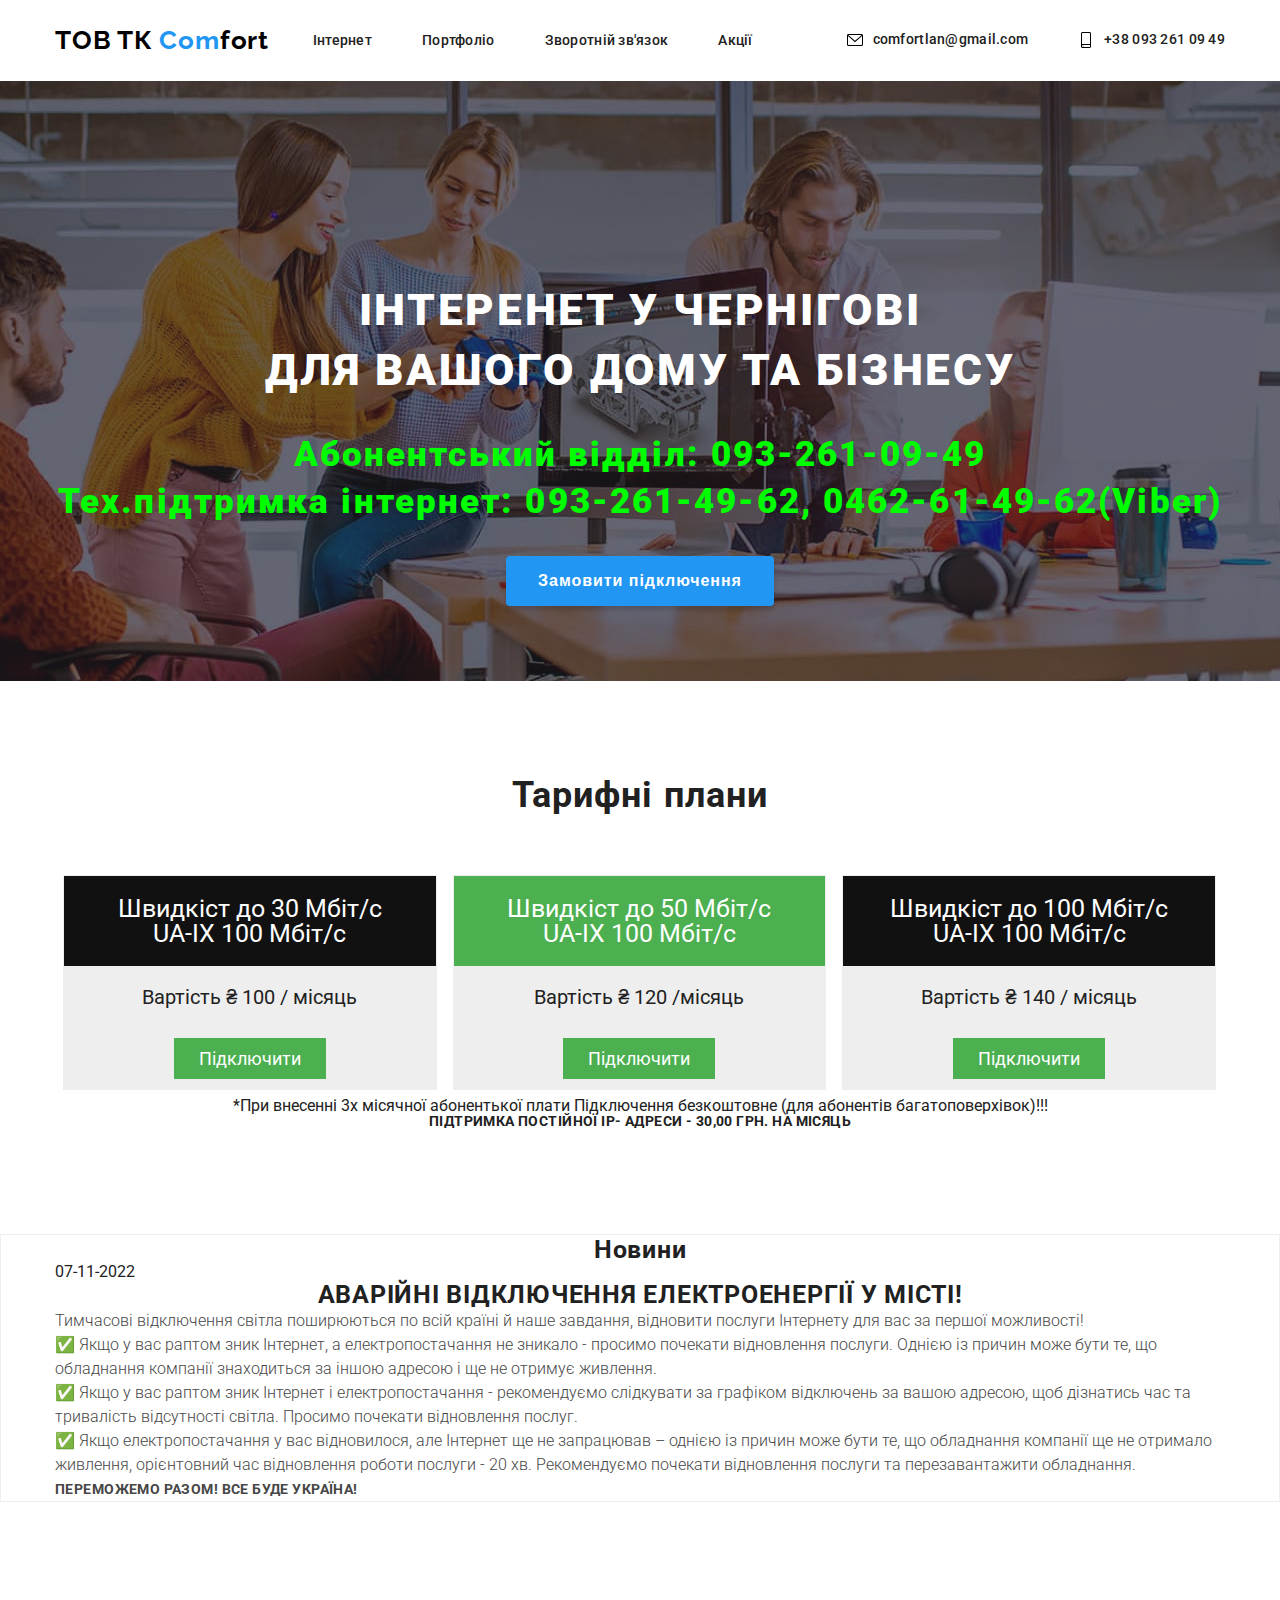
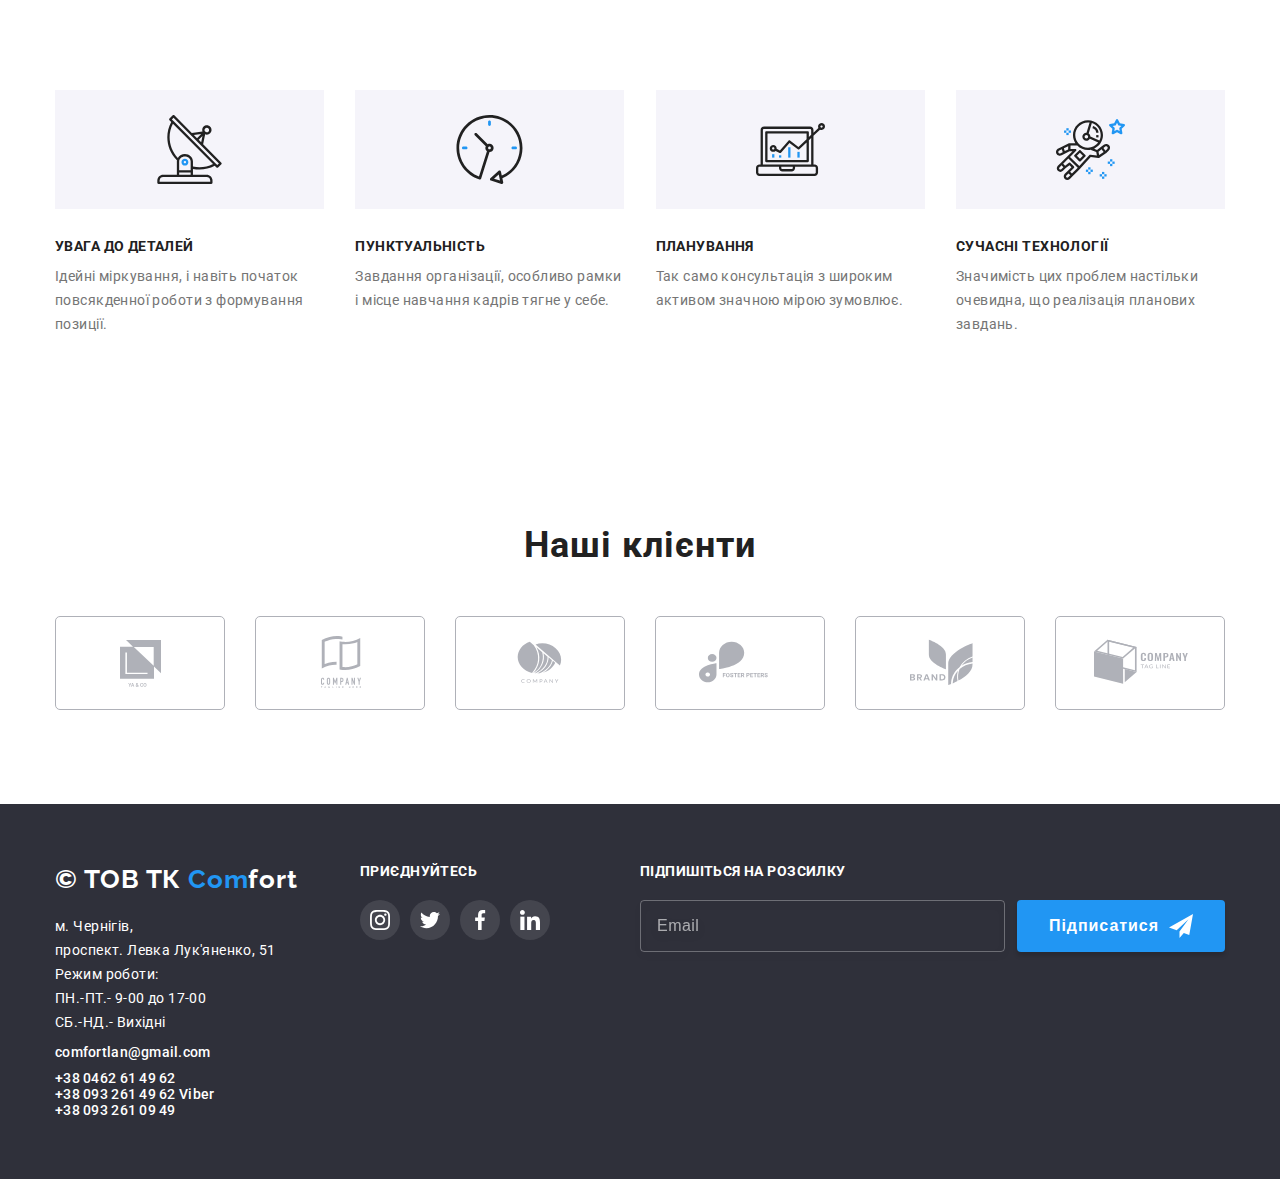
==== commit 31ede4c6: "Add files via upload" ====
--- a/index.html
+++ b/index.html
@@ -510,14 +510,14 @@
                         </a>
             
                         <address class="address">
-                            <a class="address-link" href="https://goo.gl/maps/MGH3AhmMduSUjsFJA">м. Чернігів, <br> проспект. Левка Лук'яненко, 51</a>
+                            <a class="address-link" href="https://goo.gl/maps/MGH3AhmMduSUjsFJA">м. Чернігів, <br> проспект. Левка Лук'яненко, 51 <br>Режим  роботи: <br>ПН.-ПТ.- 9-00 до 17-00 <br> CБ.-НД.- Вихідні </a>
                         
                             <ul class="footer-contacts">
                                 <li class="contact-item footer-contact-item">
                                     <a href="mailto:comfortlan@gmail.com" class="contact-link">comfortlan@gmail.com</a>
                                 </li>
                                 <li class="contact-item footer-contact-item">
-                                    <a href="tel:+380462614962" class="contact-link">+38 0462 61 09 49</a>
+                                    <a href="tel:+380462614962" class="contact-link">+38 0462 61 49 62</a>
                                     <a href="viber://chat?number=%2B+38093614962" class="contact-link">+38 093 261 49 62 Viber</a>    
                                     <a href="tel:+380462614962" class="contact-link">+38 093 261 09 49</a>
                                 </li>
